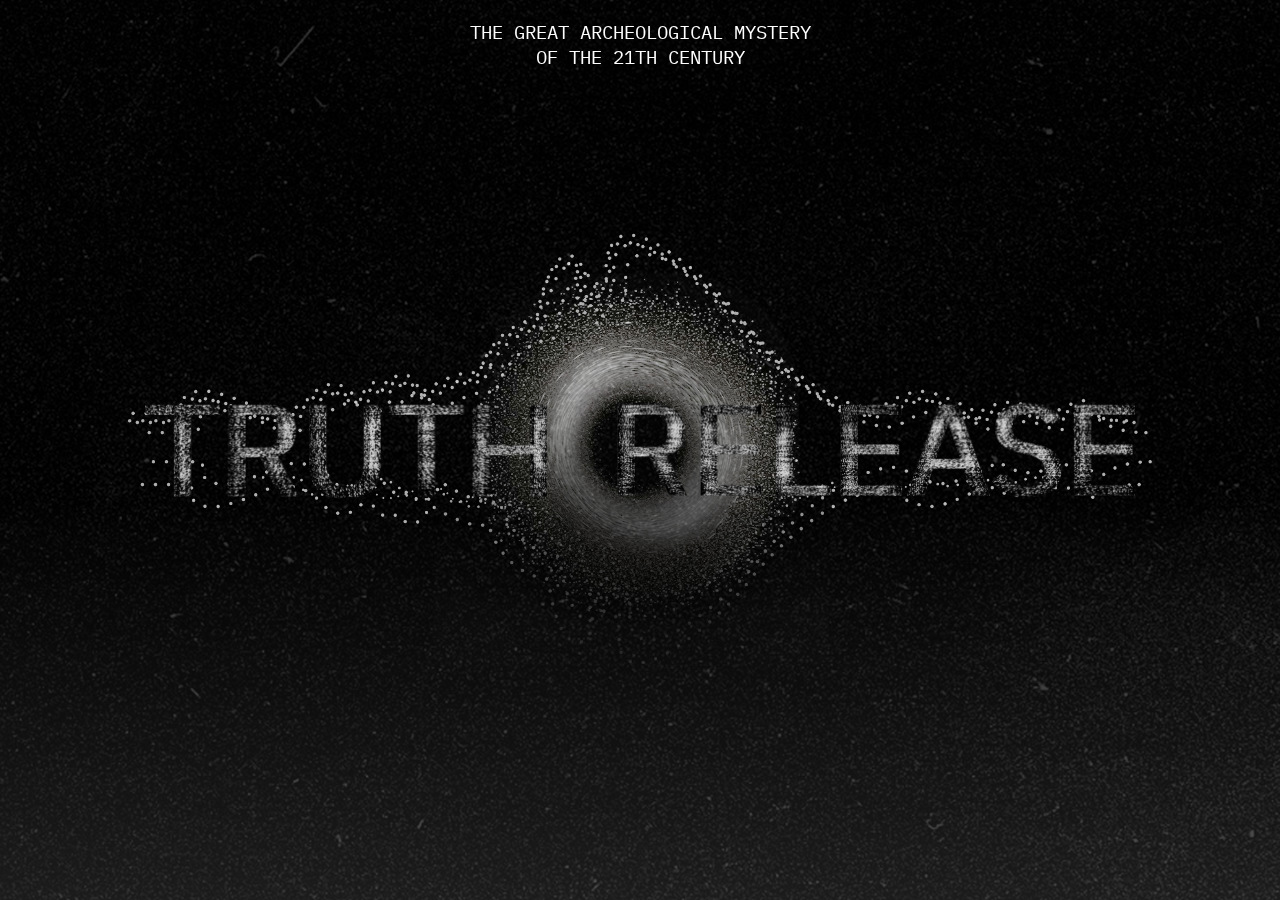
==== index.html @ a0780f2b "9" ====
<!DOCTYPE html>
<html lang="ru">
<head>
    <meta charset="UTF-8">
    <meta name="viewport" content="width=device-width, initial-scale=1.0">
    <title>Title</title>
    <link rel="stylesheet" href="./styles.css">
    <link href="https://fonts.googleapis.com/css2?family=IBM+Plex+Mono:wght@400;700&display=swap" rel="stylesheet">
    <script src="./model.js"> </script>
    <script src="./console.js"> </script>
    <script src="./shifr.js"> </script>
</head>
<body>
    <section class="my_common_screen block">
        <div class="text_block_1">THE GREAT ARCHEOLOGICAL MYSTERY <br> OF THE 21TH CENTURY</div>
        <div class="img_container">
            <div class="black-hole"></div>
            <div id="block_2" class="text_block_2 draggable" >
                <img src="images/text_block_2.png" alt="">
            </div>
            <div id="block_3" class="text_block_3 draggable">
                <img src="images/text_block_3.png" alt="">
            </div>
        </div>
        <div class="model_case_3d"><img src="images/Group 37.png" alt=""></div>
        <div class="model_case_3d_hole"><img src="images/Group 38.png" alt=""></div>
        <div class="texture-overlay"></div>
    </section>

    <section class="section2 hidden">
        <div class="head_case"><img src="images/head2_1.png" alt=""></div>
        <div class="console"> 
            Welcome to the system. Type a command to get information: <br><br>
            Type «info [face]» to get details about the object. <br>
            or type «next» to open a new page. <br><br>
            Enter a command: 
            <span id="commandDisplay"></span> <!-- Отображает ввод -->
            <span class="cursor">_</span> <!-- Мигание курсора -->
            <input type="text" id="commandInput" autofocus>
        </div>
        <div class="Y">x</div>
        <div class="X">y</div>
        <div class="text_block_scan">SCAN OF A <br>PETRIFIED FACE <br>FOUND IN TUNNEL <br>3-80-7</div>
        <div class="texture-overlay"></div>
    </section>

    <section class="nextSection hidden">
            <div class="container"><div class="head_case2">
                <img src="images/head.png" alt="">
            </div>
            <div class="text-block"> During archaeological <br> excavations in Tunnel <br> 3-80-7, discovered deep <br> within the former office <br> complex of the General <br> Agency for Inertnobesafety <br> Assimilation, an unusual <br> face cast was found, made <br> from an unidentified <br> material. The remains were <br> found about 3 meters off <br> the ground in one of the <br> darkened corridors, <br> suggesting the object <br> was placed in the wall <br> for long-term observation.
            </div>
            <div class="text-block2"> The cast, judging <br> by its expression, <br> was left at a mo- <br> ment of extreme <br> psychological <br> influence - <br> perhaps this man <br> was caught in the <br> radio waves <br> emitted by the <br> worm Luminaria, <br> or he found him- <br> self in the zone <br> of some psychoac- <br> tive influence <br> that left him <br> no chance <br> of resistance
            </div>
            <div class="text-block3"> Looking at this face,<br> one can assume that it<br> expresses not just the<br> emotions of one person,<br> but is a symbol of the<br> suffering that all of<br>Luminaria's<br> "subordinates" endured
            </div>
            <div class="text-block-top">Scan of a pet- <br>rified face found <br>in tunnel 3-80-7
            </div>
            <div class="Y2">x</div>
            <div class="X">y</div>
            <div class="texture-overlay"></div>
            <div class="back" id="backButton">
                <img src="images/arrow.svg" alt="Back">
            </div>
            
        </div>
    </section>
    <section class="finalSection hidden">
            <div class="text-block-map">click to see <br> &lt;echolocation map&gt;</div>
            <div class="container2">
                <div class="center"><img src="images/center.svg" alt=""></div>
                <div class="tunnel1-6-08"><img src="images/1-6-08.svg" alt=""></div>
                <div class="tunnel1-9-07"><img src="images/1-9-07.svg" alt=""></div>
                <div class="tunnel1-10-06"><img src="images/1-10-06.svg" alt=""></div>
                <div class="tunnel2-3-01"><img src="images/2-3-01.svg" alt=""></div>
                <div class="tunnel2-5-06"><img src="images/2-5-06.svg" alt=""></div>
                <div class="tunnel2-8-10"><img src="images/2-8-10.svg" alt=""></div>
                <div class="tunnel3-1-02"><img src="images/3-1-02.svg" alt=""></div>
                <div class="tunnel3-3-06"><img src="images/3-3-06.svg" alt=""></div>
                <div class="tunnel3-6-08"><img src="images/3-6-08.svg" alt=""></div>
                <div class="tunnel3-9-10"><img src="images/3-9-10.svg" alt=""></div>
                <div class="tunnel4-2-03"><img src="images/4-2-03.svg" alt=""></div>
                <div class="tunnel4-5-07"><img src="images/4-5-07.svg" alt=""></div>
                <div class="tunnel5-2-03"><img src="images/5-2-03.svg" alt=""></div>
                <div class="tunnel5-6-08"><img src="images/5-6-08.svg" alt=""></div>
                <div class="tunnel5-7-10"><img src="images/5-7-10.svg" alt=""></div>
                <div class="tunnel6-6-03"><img src="images/6-6-03.svg" alt=""></div>
                <div class="tunnel6-9-09"><img src="images/6-9-09.svg" alt=""></div>
                <div class="tunnel6-10-10"><img src="images/6-10-10.svg" alt=""></div>
                <div class="tunnel7-1-02"><img src="images/7-1-02.svg" alt=""></div>
                <div class="tunnel7-3-10"><img src="images/7-3-10.svg" alt=""></div>
                <div class="tunnel7-6-10"><img src="images/7-6-10.svg" alt=""></div>
                <div class="tunnel8-6-10"><img src="images/8-6-10.svg" alt=""></div>
                <div class="building1"><img src="images/1.png" alt=""></div>
                <div class="building2"><img src="images/2.png" alt=""></div>
                <div class="building3"><img src="images/3.png" alt=""></div>
                <div class="building4"><img src="images/4.png" alt=""></div>
                <div class="building5"><img src="images/5.png" alt=""></div>
                <div class="building6"><img src="images/6.png" alt=""></div>
                <div class="building7"><img src="images/7.png" alt=""></div>
                <div class="building8"><img src="images/8.png" alt=""></div>
                <div class="building9"><img src="images/9.png" alt=""></div>
                <div class="building10"><img src="images/10.png" alt=""></div>
                <div class="building11"><img src="images/11.png" alt=""></div>
                <div class="building12"><img src="images/12.png" alt=""></div>
                <div class="building13"><img src="images/13.png" alt=""></div>
                <div class="building14"><img src="images/14.png" alt=""></div>
                <div class="building15"><img src="images/15.png" alt=""></div>
                <div class="building16"><img src="images/16.png" alt=""></div>
                <div class="building17"><img src="images/17.png" alt=""></div>
                <div class="building18"><img src="images/18.png" alt=""></div>
                <div class="building19"><img src="images/19.png" alt=""></div>
                <div class="building20"><img src="images/20.png" alt=""></div>
                <div class="building21"><img src="images/21.png" alt=""></div>
                <div class="building22"><img src="images/22.png" alt=""></div>
                <div class="building23"><img src="images/23.png" alt=""></div>
                <div class="texture-overlay2"></div>
            </div>

    </section>
    
</body>
</html>
---- styles.css ----
body {
    width: 100%;
    height: 100vw;
    overflow-x: hidden;
    }
    .text_block_1 {
        font-family: "IBM Plex Mono", monospace;
        font-size: 1.5vw;
        color: #ffffff;
        width: 60%;
        text-align: center;
        position: absolute;
        left: 50%;
        transform: translateX(-50%);
        top: 1.5vw;
        z-index: 11;
    }
    
    * {
        margin: 0;
        padding: 0;
        box-sizing: border-box;
    }
    
    .img_container {
        position: fixed; /* Фиксируем контейнер на экране */
        top: 50%; /* Центрируем по вертикали */
        left: 50%; /* Центрируем по горизонтали */
        transform: translate(-50%, -50%); /* Сдвигаем контейнер на 50% его ширины и высоты */
        display: flex;
        justify-content: center;
        align-items: center;
        gap: 2%; /* Пространство между элементами в контейнере */
        width: 90vw; /* 80% от ширины экрана */
        height: auto; /* Высота будет адаптироваться под содержимое */
        z-index: 3; /* Приоритет отображения */
    }
    
    
    .img_container img {
        height: auto;
        display: block;
        margin: 0;
        padding: 0;
    }
    
    /* Текстовые блоки */
    .text_block_2 {
        width: 35%;
        margin: 3vh auto;
        display: flex;
        margin-left: 7%;
    }
    
    .text_block_2 img {
        width: 100%;
        height: auto;
    }
    
    .text_block_3 {
        width: 45%;
        margin: 3vh auto;
        display: flex;
        margin-right: 7%;
    }
    
    .text_block_3 img {
        width: 100%;
        height: auto;
    }
    
    .model_case_3d {
        position: fixed; /* Фиксируем блок на экране */
        top: 50%; /* Центрируем по вертикали */
        left: 50%; /* Центрируем по горизонтали */
        transform: translate(-50%, -50%); /* Сдвигаем блок на 50% его ширины и высоты */
        display: flex;
        justify-content: center;
        align-items: center;
        width: 80vw; /* 80% ширины экрана */
        height: auto; /* Автоматическая высота, которая будет зависеть от ширины */
        max-width: 1200px; /* Максимальная ширина */
        z-index: 2;
    }
    
    
    .model_case_3d img {
        width: 100%;
        height: auto; /* Пропорции сохраняются */
        object-fit: contain; /* Или cover, в зависимости от того, что нужно */
    }
    
    .model_case_3d_hole {
        position: absolute;
        top: 50%;
        left: 50%;
        transform: translate(-50%, -50%);
        z-index: 1;
        width: 25vw; /* Используем относительные единицы */
        height: auto; /* Высота будет пропорциональной ширине */
        max-width: 100vw; /* Ограничиваем максимальную ширину */
        max-height: 100vh; /* Ограничиваем максимальную высоту */
    }
    
    
    .model_case_3d_hole img {
        width: 100%;
        height: 100%;
        object-fit: contain; /* Сохраняет пропорции изображения, чтобы оно целиком помещалось в блок */
        animation: rotateImage 1.5s infinite linear;
    }
    
    @keyframes rotateImage {
        0% {
            transform: rotate(0deg);
        }
        100% {
            transform: rotate(360deg);
        }
    }
    
    .texture-overlay {
        position: fixed; /* Фиксируем слой на экране */
        top: 0; /* Прикрепляем к верхнему краю */
        left: 0; /* Прикрепляем к левому краю */
        width: 100vw; /* Ширина блока — 100% от ширины экрана */
        height: 100vh; /* Высота блока — 100% от высоты экрана */
        background: url("images/image_60.png") no-repeat center center; /* Устанавливаем фон с изображением */
        background-size: cover; /* Изображение будет масштабироваться, чтобы покрыть весь экран */
        pointer-events: none; /* Отключаем взаимодействие с этим слоем (например, клики) */
        z-index: 10; /* Обеспечиваем, что слой будет сверху всех остальных элементов */
    }
    
    .black-hole {
        position: fixed;
        top: 1%;
        left: 50%;
        transform: translateX(-50%);
        width: 20vw;
        height: 20vw;
        background: radial-gradient(circle, rgba(0, 0, 0, 1) 40%, rgba(0, 0, 0, 0.5) 60%, rgba(0, 0, 0, 0) 100%);
        border-radius: 50%;
        opacity: 0.5;
        box-shadow: 0 0 50px rgba(0, 0, 0, 0.8);
        z-index: -2;
        max-width: 100vw; /* Ограничиваем максимальную ширину */
        max-height: 100vw; /* Ограничиваем максимальную высоту */
    }
    .model_case_3d_hole img {
        width: 100%;
        height: 100%;
        object-fit: contain; /* Сохраняет пропорции изображения, чтобы оно целиком помещалось в блок */
    }
        
    
    .draggable {
        cursor: grab;
        user-select: none;
    }
    
    .falling {
        animation: fallToBlackHole 1s ease-in forwards;
    }
    
    @keyframes fallToBlackHole {
        0% {
            transform: scale(1) rotate(0deg);
            opacity: 1;
        }
        50% {
            transform: scale(0.5) rotate(180deg);
            opacity: 0.5;
        }
        100% {
            transform: scale(0) rotate(360deg);
            opacity: 0;
        }
    }
    .block{
        display: block;
    }
    .my_common_screen {
        transition: opacity 1.5s ease-out;
    }
    
    
    .hidden {
        display: none;
    }
    
    .section2 {
        width: 100%;
        height: 65vw;
        background: rgb(0, 0, 0);
        position: relative;
    }
    
    .my_common_screen {
        width: 100%;
        height: 100vh; /* Полная высота экрана */
        background: linear-gradient(to bottom, #000000 0%, #000000 54%, #232222 100%);
        overflow: hidden; /* Убираем прокрутку */
    }
    

    html, body {
        height: 100%;
        margin: 0; /* Убираем стандартные отступы */
        overflow: hidden; /* Отключаем прокрутку */
        background-color: #000000; /* Устанавливаем черный фон */
    }
    
    .head_case {
        position: fixed; /* Фиксируем элемент относительно окна */
        top: 50%; /* Центрируем по вертикали */
        left: 50%; /* Центрируем по горизонтали */
        transform: translate(-50%, -50%); /* Сдвигаем элемент на 50% от его размера */
        display: flex;
        justify-content: center;
        align-items: center;
        z-index: 2;
        width: 70%;  /* Ширина элемента будет 100% от ширины экрана */
        height: auto; /* Высота элемента будет автоматически */
    }
    
    .head_case img {
        max-width: 100%;   /* Ширина изображения будет адаптироваться к экрану */
        height: auto;      /* Высота изображения будет сохранять пропорции */
        object-fit: contain; /* Сохраняем пропорции изображения */
    }
    .console {
        font-family: "IBM Plex Mono", monospace;
        font-size: 1vw;
        color: #ffffff;
        width: 60%;
        text-align: left;
        position: absolute;
        left: 31%;
        transform: translateX(-50%);
        top: 1vh;
        z-index: 11;
    }
    
    #commandInput {
        position: absolute;
        opacity: 0; /* Полностью скрываем поле ввода */
        pointer-events: none; /* Отключаем клики */
    }
    
    .cursor {
        font-weight: bold;
        color: #ffffff;
        animation: cursor-blink 1s steps(2) infinite;
    }
    
    /* Мигание курсора */
    @keyframes cursor-blink {
        50% {
            opacity: 0;
        }
    }
    
    
    .X {
            position: fixed;
            bottom: 1vw; /* Отступ от нижнего края */
            left: 50%; /* Центрируем по горизонтали */
            transform: translateX(-50%); /* Центрируем точно, с учетом ширины */
            font-family: "IBM Plex Mono", monospace; /* Шрифт */
            font-size: 1vw; /* Размер текста, можно настроить по своему усмотрению */
            color: #ffffff; /* Цвет текста */
            cursor: pointer; /* Курсор для клика */
            z-index: 12; /* Обеспечим, чтобы кнопка была поверх других элементов */
    }
    .Y {
        position: fixed;
        bottom: 50%; /* Отступ от нижнего края */
        right: 1vw; /* Отступ от правого края */
        font-family: "IBM Plex Mono", monospace; /* Шрифт */
        font-size: 1vw; /* Размер текста */
        color: #ffffff; /* Цвет текста */
        cursor: pointer; /* Курсор для клика */
        z-index: 12; /* Обеспечим, чтобы кнопка была поверх других элементов */
    }

    .Y2 {
        position: fixed;
        bottom: 50%; /* Отступ от нижнего края */
        left: 1vw; /* Отступ от правого края */
        font-family: "IBM Plex Mono", monospace; /* Шрифт */
        font-size: 1vw; /* Размер текста */
        color: #ffffff; /* Цвет текста */
        cursor: pointer; /* Курсор для клика */
        z-index: 12; /* Обеспечим, чтобы кнопка была поверх других элементов */
    }

    .text_block_scan {
        font-family: "IBM Plex Mono", monospace;
        font-size: 1vw; /* Размер шрифта будет зависеть от ширины экрана */
        color: #ffffff;
        width: 60%; /* Ширина блока */
        text-align: center; /* Выравнивание текста по центру */
        position: fixed; /* Фиксируем блок относительно окна */
        left: 50%; /* Центрируем по горизонтали */
        top: 50%; /* Центрируем по вертикали */
        margin-top: 15.5%;
        transform: translate(-50%, -50%) rotate(10deg); /* Сдвигаем на 50% для точного центрирования */
        z-index: 12;
    }
    .nextSection {
        color: #000000;
        background-color: #000000;
        width: 100%;
        height: 100vh;  /* Высота на весь экран */
        position: relative; /* Относительное позиционирование для контейнера */
    }
    
    .container {
        display: flex;
        justify-content: center;
        align-items: center;
        width: 100%; /* на весь экран */
        height: 100%; /* на весь экран */
        position: relative; /* от этого контейнера будут зависеть все блоки */
    }
    
    .head_case2 {
        position: fixed; /* Блок с картинкой будет основой для позиционирования */
        top: 50%; /* Центрируем по вертикали */
        left: 50%; /* Центрируем по горизонтали */
        transform: translate(-50%, -50%); /* Центрируем */
        width: 25%;  /* Ширина картинки */
        z-index: 1;
    }
    
    .head_case2 img {
        max-width: 100%;
        height: auto;
        object-fit: contain;
    }
    
    .text-block, .text-block2, .text-block3, .text-block-top {
        position: fixed; /* Абсолютное позиционирование относительно окна */
        font-family: "IBM Plex Mono", monospace;
        font-size: 1vw; /* Размер шрифта зависит от ширины экрана */
        color: white;
        white-space: pre-wrap;
        word-wrap: break-word;
        overflow: hidden;
        z-index: 999;
    }
    
    /* Позиционирование для .text-block */
    .text-block {
        top: 50%; /* Центрируем по вертикали */
        right: 0;
        max-width: 40%;
        margin-right: 20%;
        text-align: left;
        transform: translateY(-50%);
    }
    
    /* Позиционирование для .text-block2 */
    .text-block2 {
        top: 50%; /* Центрируем по вертикали */
        margin-top: 16%;
        right: 0;
        max-width: 40%;
        margin-right: 44%;
        text-align: left;
        transform: translateY(-50%) rotate(-270deg);
    }
    
    /* Позиционирование для .text-block3 */
    .text-block3 {
        top: 50%; /* Центрируем по вертикали */
        left: 17%;
        max-width: 40%;
        margin-left: 5%;
        text-align: right;
        transform: translateY(-50%);
    }
    
    /* Позиционирование для .text-block-top */
    .text-block-top {
        top: 50%; /* Устанавливаем отступ сверху */
        margin-top: -20%;
        left: 42%; /* Центрируем по горизонтали */
        transform: translateX(-50%) rotate(-90deg); /* Поворот на 90 градусов */
        text-align: left;
    }
    .back {
        position: fixed; /* Фиксируем кнопку */
        top: 1vw; /* Отступ от низа */
        left: 1vw; /* Отступ от левого края */
        cursor: pointer;
        z-index: 1000; /* Чтобы картинка была поверх всего */
        width: 2vw; /* Размер можно изменить */
    }
    
    .back img {
        width: 100%; /* Подгоняем размер */
        height: auto;
    }

    .hidden {
        display: none;
    }
    
    .finalSection {
        color: #000000;
        background-color: #000000;
        width: 100%;
        height: 100vh;  /* Высота на весь экран */
        position: relative; /* Относительное позиционирование для контейнера */
    }

    .text-block-map {
        font-family: "IBM Plex Mono", monospace;
        font-size: 1vw;
        color: #ffffff;
        width: 60%;
        text-align: left;
        position: absolute;
        left: 31%;
        transform: translateX(-50%);
        top: 1vh;
        z-index: 11;
    }
    
    .container2 {
        display: flex;
        justify-content: center;
        align-items: center;
        width: 100%; /* на весь экран */
        height: 100%; /* на весь экран */
        position: relative; /* от этого контейнера будут зависеть все блоки */
    }

    .center {
        position: fixed; /* Блок с картинкой будет основой для позиционирования */
        top: 50%; /* Центрируем по вертикали */
        left: 50%; /* Центрируем по горизонтали */
        transform: translate(-50%, -50%); /* Центрируем */
        width: 80%;  /* Ширина картинки */
        z-index: 85;
    }
    .center img {
        max-width: 100%;
        height: auto;
        object-fit: contain;
    }
    .tunnel1-6-08 {
        position: fixed; /* Блок с картинкой будет основой для позиционирования */
        top: 50%; /* Центрируем по вертикали */
        left: 50%; /* Центрируем по горизонтали */
        transform: translate(-50%, -50%); /* Центрируем */
        width: 80%;  /* Ширина картинки */
        z-index: 61;
    }
    .tunnel1-6-08 img {
        max-width: 100%;
        height: auto;
        object-fit: contain;
    }
    .tunnel1-9-07 {
        position: fixed; /* Блок с картинкой будет основой для позиционирования */
        top: 50%; /* Центрируем по вертикали */
        left: 50%; /* Центрируем по горизонтали */
        transform: translate(-50%, -50%); /* Центрируем */
        width: 80%;  /* Ширина картинки */
        z-index: 62;
    }
    .tunnel1-9-07 img {
        max-width: 100%;
        height: auto;
        object-fit: contain; 
    }
    .tunnel1-10-06 {
        position: fixed; /* Блок с картинкой будет основой для позиционирования */
        top: 50%; /* Центрируем по вертикали */
        left: 50%; /* Центрируем по горизонтали */
        transform: translate(-50%, -50%); /* Центрируем */
        width: 80%;  /* Ширина картинки */
        z-index: 63;
    }
    .tunnel1-10-06 img {
        max-width: 100%;
        height: auto;
        object-fit: contain; 
    }
    .tunnel2-3-01 {
        position: fixed; /* Блок с картинкой будет основой для позиционирования */
        top: 50%; /* Центрируем по вертикали */
        left: 50%; /* Центрируем по горизонтали */
        transform: translate(-50%, -50%); /* Центрируем */
        width: 80%;  /* Ширина картинки */
        z-index: 65;
    }
    .tunnel2-3-01 img {
        max-width: 100%;
        height: auto;
        object-fit: contain; 
    }
    .tunnel2-5-06 {
        position: fixed; /* Блок с картинкой будет основой для позиционирования */
        top: 50%; /* Центрируем по вертикали */
        left: 50%; /* Центрируем по горизонтали */
        transform: translate(-50%, -50%); /* Центрируем */
        width: 80%;  /* Ширина картинки */
        z-index: 66;
    }
    .tunnel2-5-06 img {
        max-width: 100%;
        height: auto;
        object-fit: contain; 
    }
    .tunnel2-8-10 {
        position: fixed; /* Блок с картинкой будет основой для позиционирования */
        top: 50%; /* Центрируем по вертикали */
        left: 50%; /* Центрируем по горизонтали */
        transform: translate(-50%, -50%); /* Центрируем */
        width: 80%;  /* Ширина картинки */
        z-index: 67;
    }
    .tunnel2-8-10 img {
        max-width: 100%;
        height: auto;
        object-fit: contain; 
    }
    .tunnel3-1-02 {
        position: fixed; /* Блок с картинкой будет основой для позиционирования */
        top: 50%; /* Центрируем по вертикали */
        left: 50%; /* Центрируем по горизонтали */
        transform: translate(-50%, -50%); /* Центрируем */
        width: 80%;  /* Ширина картинки */
        z-index: 68;
    }
    .tunnel3-1-02 img {
        max-width: 100%;
        height: auto;
        object-fit: contain; 
    }
    .tunnel3-3-06 {
        position: fixed; /* Блок с картинкой будет основой для позиционирования */
        top: 50%; /* Центрируем по вертикали */
        left: 50%; /* Центрируем по горизонтали */
        transform: translate(-50%, -50%); /* Центрируем */
        width: 80%;  /* Ширина картинки */
        z-index: 69;
    }
    .tunnel3-3-06 img {
        max-width: 100%;
        height: auto;
        object-fit: contain; 
    }
    .tunnel3-6-08 {
        position: fixed; /* Блок с картинкой будет основой для позиционирования */
        top: 50%; /* Центрируем по вертикали */
        left: 50%; /* Центрируем по горизонтали */
        transform: translate(-50%, -50%); /* Центрируем */
        width: 80%;  /* Ширина картинки */
        z-index: 70;  
    }
    .tunnel3-6-08 img {
        max-width: 100%;
        height: auto;
        object-fit: contain; 
    }
    .tunnel3-9-10 {
        position: fixed; /* Блок с картинкой будет основой для позиционирования */
        top: 50%; /* Центрируем по вертикали */
        left: 50%; /* Центрируем по горизонтали */
        transform: translate(-50%, -50%); /* Центрируем */
        width: 80%;  /* Ширина картинки */
        z-index: 71;
    }
    .tunnel3-9-10 img {
        max-width: 100%;
        height: auto;
        object-fit: contain; 
    }
    .tunnel4-2-03 {
        position: fixed; /* Блок с картинкой будет основой для позиционирования */
        top: 50%; /* Центрируем по вертикали */
        left: 50%; /* Центрируем по горизонтали */
        transform: translate(-50%, -50%); /* Центрируем */
        width: 80%;  /* Ширина картинки */
        z-index: 72;
    }
    .tunnel4-2-03 img {
        max-width: 100%;
        height: auto;
        object-fit: contain; 
    }
    .tunnel4-5-07 {
        position: fixed; /* Блок с картинкой будет основой для позиционирования */
        top: 50%; /* Центрируем по вертикали */
        left: 50%; /* Центрируем по горизонтали */
        transform: translate(-50%, -50%); /* Центрируем */
        width: 80%;  /* Ширина картинки */
        z-index: 73;
    }
    .tunnel4-5-07 img {
        max-width: 100%;
        height: auto;
        object-fit: contain; 
    }
    .tunnel5-2-03 {
        position: fixed; /* Блок с картинкой будет основой для позиционирования */
        top: 50%; /* Центрируем по вертикали */
        left: 50%; /* Центрируем по горизонтали */
        transform: translate(-50%, -50%); /* Центрируем */
        width: 80%;  /* Ширина картинки */
        z-index: 74;
    }
    .tunnel5-2-03 img {
        max-width: 100%;
        height: auto;
        object-fit: contain; 
    }
    .tunnel5-6-08 {
        position: fixed; /* Блок с картинкой будет основой для позиционирования */
        top: 50%; /* Центрируем по вертикали */
        left: 50%; /* Центрируем по горизонтали */
        transform: translate(-50%, -50%); /* Центрируем */
        width: 80%;  /* Ширина картинки */
        z-index: 75;
    }
    .tunnel5-6-08 img {
        max-width: 100%;
        height: auto;
        object-fit: contain; 
    }
    .tunnel5-7-10 {
        position: fixed; /* Блок с картинкой будет основой для позиционирования */
        top: 50%; /* Центрируем по вертикали */
        left: 50%; /* Центрируем по горизонтали */
        transform: translate(-50%, -50%); /* Центрируем */
        width: 80%;  /* Ширина картинки */
        z-index: 76;
    }
    .tunnel5-7-10 img {
        max-width: 100%;
        height: auto;
        object-fit: contain; 
    }
    .tunnel6-6-03 {
        position: fixed; /* Блок с картинкой будет основой для позиционирования */
        top: 50%; /* Центрируем по вертикали */
        left: 50%; /* Центрируем по горизонтали */
        transform: translate(-50%, -50%); /* Центрируем */
        width: 80%;  /* Ширина картинки */
        z-index: 77;
    }
    .tunnel6-6-03 img {
        max-width: 100%;
        height: auto;
        object-fit: contain; 
    }
    .tunnel6-9-09 {
        position: fixed; /* Блок с картинкой будет основой для позиционирования */
        top: 50%; /* Центрируем по вертикали */
        left: 50%; /* Центрируем по горизонтали */
        transform: translate(-50%, -50%); /* Центрируем */
        width: 80%;  /* Ширина картинки */
        z-index: 78;
    }
    .tunnel6-9-09 img {
        max-width: 100%;
        height: auto;
        object-fit: contain; 
    }
    .tunnel6-10-10 {
        position: fixed; /* Блок с картинкой будет основой для позиционирования */
        top: 50%; /* Центрируем по вертикали */
        left: 50%; /* Центрируем по горизонтали */
        transform: translate(-50%, -50%); /* Центрируем */
        width: 80%;  /* Ширина картинки */
        z-index: 79;
    }
    .tunnel6-10-10 img {
        max-width: 100%;
        height: auto;
        object-fit: contain; 
    }
    .tunnel7-1-02 {
        position: fixed; /* Блок с картинкой будет основой для позиционирования */
        top: 50%; /* Центрируем по вертикали */
        left: 50%; /* Центрируем по горизонтали */
        transform: translate(-50%, -50%); /* Центрируем */
        width: 80%;  /* Ширина картинки */
        z-index: 80;
    }
    .tunnel7-1-02 img {
        max-width: 100%;
        height: auto;
        object-fit: contain; 
    }
    .tunnel7-3-10 {
        position: fixed; /* Блок с картинкой будет основой для позиционирования */
        top: 50%; /* Центрируем по вертикали */
        left: 50%; /* Центрируем по горизонтали */
        transform: translate(-50%, -50%); /* Центрируем */
        width: 80%;  /* Ширина картинки */
        z-index: 81;
    }
    .tunnel7-3-10 img {
        max-width: 100%;
        height: auto;
        object-fit: contain; 
    }
    .tunnel7-6-10 {
        position: fixed; /* Блок с картинкой будет основой для позиционирования */
        top: 50%; /* Центрируем по вертикали */
        left: 50%; /* Центрируем по горизонтали */
        transform: translate(-50%, -50%); /* Центрируем */
        width: 80%;  /* Ширина картинки */
        z-index: 82;
    }
    .tunnel7-6-10 img {
        max-width: 100%;
        height: auto;
        object-fit: contain; 
    }
    .tunnel8-6-10 {
        position: fixed; /* Блок с картинкой будет основой для позиционирования */
        top: 50%; /* Центрируем по вертикали */
        left: 50%; /* Центрируем по горизонтали */
        transform: translate(-50%, -50%); /* Центрируем */
        width: 80%;  /* Ширина картинки */
        z-index: 83;
    }
    .tunnel8-6-10 img {
        max-width: 100%;
        height: auto;
        object-fit: contain; 
    }
    .building1, .building2, .building3, .building4, .building5, .building6, .building7, .building8, .building9, .building10, 
    .building11, .building12,.building13, .building14, .building15, .building16, .building17, .building18, .building19, 
    .building20, .building21, .building22, .building23  {
        position: absolute; /* Абсолютное позиционирование внутри .section */
        top: 50%; /* Центрируем по вертикали */
        left: 50%; /* Центрируем по горизонтали */
        transform: translate(-50%, -50%) scale(0.8);
    }
    
    .building1 {
        z-index: 24; /* Z-index ниже */
    }
    
    .building2 {
        z-index: 25; /* Z-index выше */
    }

    .building3 {
        z-index: 25; /* Z-index выше */
    }

    .building4 {
        z-index: 25; /* Z-index выше */
    }

    .building5 {
        z-index: 26; /* Z-index выше */
    }

    .building6 {
        z-index: 27; /* Z-index выше */
    }
    .building7 {
        z-index: 28; /* Z-index ниже */
    }
    
    .building8 {
        z-index: 29; /* Z-index выше */
    }

    .building9 {
        z-index: 30; /* Z-index выше */
    }

    .building10 {
        z-index: 31; /* Z-index выше */
    }
    
    .building11 {
        z-index: 32; /* Z-index выше */
    }

    .building12 {
        z-index: 33; /* Z-index выше */
    }

    .building14 {
        z-index: 34; /* Z-index ниже */
    }
    
    .building15 {
        z-index: 35; /* Z-index выше */
    }

    .building16 {
        z-index: 36; /* Z-index выше */
    }

    .building17 {
        z-index: 37; /* Z-index выше */
    }

    .building19 {
        z-index: 38; /* Z-index выше */
    }

    .building20 {
        z-index: 39; /* Z-index выше */
    }
    .building21 {
        z-index: 40; /* Z-index ниже */
    }
    
    .building22 {
        z-index: 41; /* Z-index выше */
    }

    .building23 {
        z-index: 42; /* Z-index выше */
    }
    .texture-overlay2 {
        position: fixed; /* Фиксируем слой на экране */
        top: 0; /* Прикрепляем к верхнему краю */
        left: 0; /* Прикрепляем к левому краю */
        width: 100vw; /* Ширина блока — 100% от ширины экрана */
        height: 100vh; /* Высота блока — 100% от высоты экрана */
        background: url("images/image_60.png") no-repeat center center; /* Устанавливаем фон с изображением */
        background-size: cover; /* Изображение будет масштабироваться, чтобы покрыть весь экран */
        pointer-events: none; /* Отключаем взаимодействие с этим слоем (например, клики) */
        z-index: 60; /* Обеспечиваем, что слой будет сверху всех остальных элементов */
    }
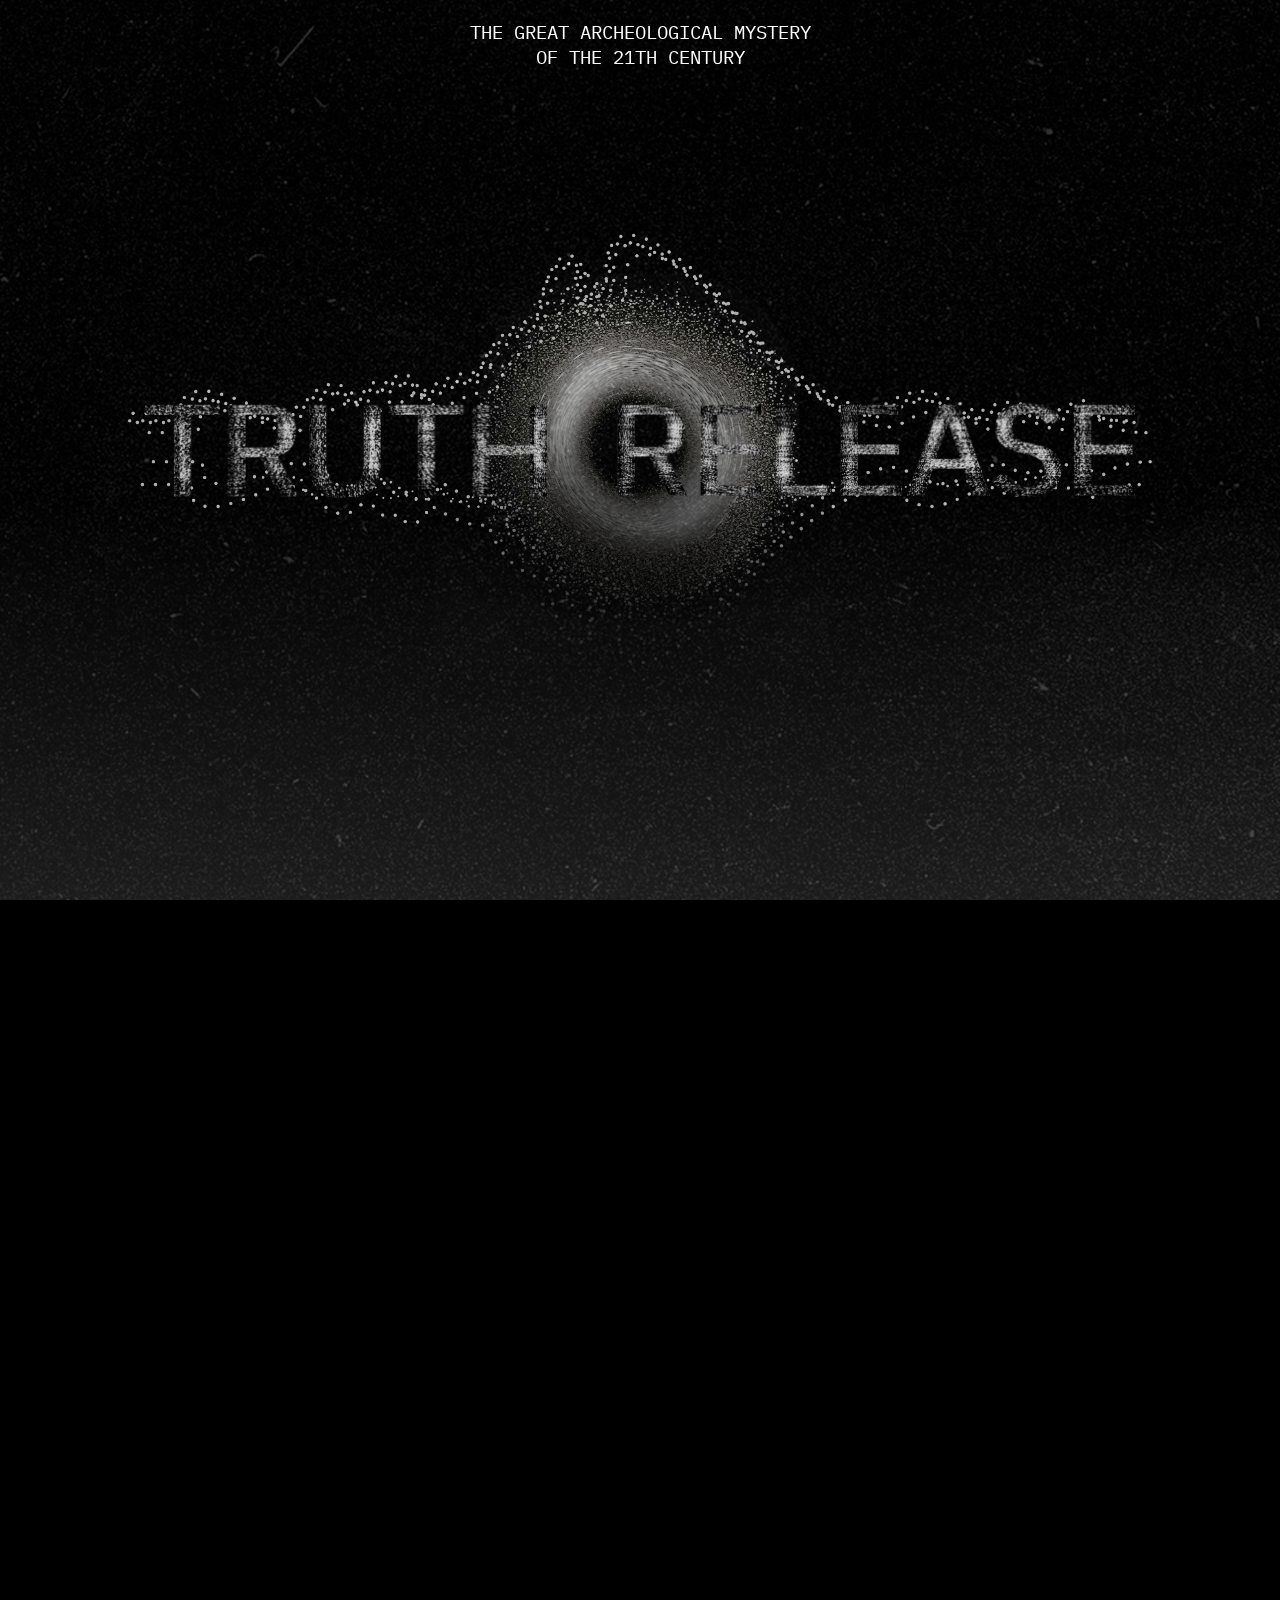
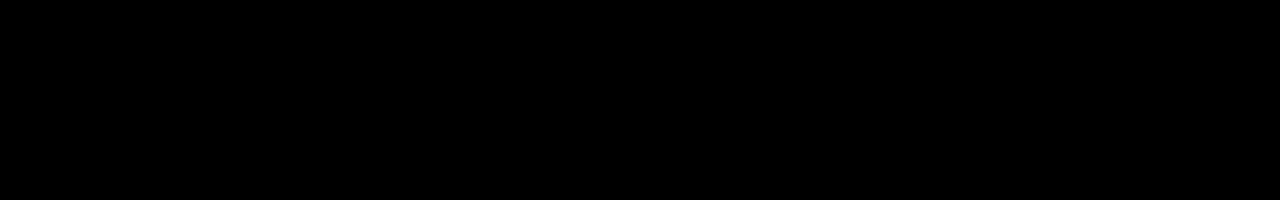
==== commit f6167e41: "12" ====
--- a/index.html
+++ b/index.html
@@ -9,6 +9,13 @@
     <script src="./model.js"> </script>
     <script src="./console.js"> </script>
     <script src="./shifr.js"> </script>
+    <script src="./map.js"> </script>
+    <script src="./echolocation_map.js"> </script>
+    <script src="audio.js"></script>
+    <script src="equaliser.js"></script>
+    <script src="timerSection.js"></script>
+    
+
 </head>
 <body>
     <section class="my_common_screen block">
@@ -28,19 +35,21 @@
     </section>
 
     <section class="section2 hidden">
-        <div class="head_case"><img src="images/head2_1.png" alt=""></div>
+        <div class="head_case"><img src="images/head2_1.png" alt="">
+            <div class="text_block_scan">SCAN OF A <br>PETRIFIED FACE <br>FOUND IN TUNNEL <br>3-80-7</div>
+        </div>
         <div class="console"> 
             Welcome to the system. Type a command to get information: <br><br>
             Type «info [face]» to get details about the object. <br>
             or type «next» to open a new page. <br><br>
             Enter a command: 
-            <span id="commandDisplay"></span> <!-- Отображает ввод -->
-            <span class="cursor">_</span> <!-- Мигание курсора -->
+            <span id="commandDisplay"></span> 
+            <span class="cursor">_</span> 
             <input type="text" id="commandInput" autofocus>
         </div>
         <div class="Y">x</div>
         <div class="X">y</div>
-        <div class="text_block_scan">SCAN OF A <br>PETRIFIED FACE <br>FOUND IN TUNNEL <br>3-80-7</div>
+
         <div class="texture-overlay"></div>
     </section>
 
@@ -100,6 +109,7 @@
                 <div class="building7"><img src="images/7.png" alt=""></div>
                 <div class="building8"><img src="images/8.png" alt=""></div>
                 <div class="building9"><img src="images/9.png" alt=""></div>
+                <div class="building24"><img src="images/24.png" alt=""></div>
                 <div class="building10"><img src="images/10.png" alt=""></div>
                 <div class="building11"><img src="images/11.png" alt=""></div>
                 <div class="building12"><img src="images/12.png" alt=""></div>
@@ -118,6 +128,43 @@
             </div>
 
     </section>
+
+    <section class="echolocationSection hidden">
+        <div class="container3">
+        <div class="tunnels"><img src="images/tunnels.svg" alt=""></div>   
+        <div class="text-block-map2">click to see <br> &lt;echolocation map&gt;</div>
+        <div class="circle1"><img src="images/circle.svg" alt="">
+            <svg class="equalizer" viewBox="0 0 100 100">
+                <g class="dots"></g>
+            </svg>
+        </div>
+        <div class="circle2"><img src="images/circle.svg" alt="">
+            <svg class="equalizer" viewBox="0 0 100 100">
+                <g class="dots"></g>
+            </svg>
+        </div>
+        <div class="circle3"><img src="images/circle.svg" alt="">
+            <svg class="equalizer" viewBox="0 0 100 100">
+                <g class="dots"></g>
+            </svg>
+        </div>
+        <div class="circle4"><img src="images/circle.svg" alt="">
+            <svg class="equalizer" viewBox="0 0 100 100">
+                <g class="dots"></g>
+            </svg>
+        </div>
+        <div class="building25"><img src="images/25.png" alt=""></div>
+        <div class="texture-overlay2"></div> 
+        <div class="dhm-icon hidden">
+            <img src="images/dhm.svg" alt="DHM">
+            <img src="images/dhm_circle.svg" alt="">
+        </div>
+         
+    </div>
+    </section>
+    <section class="timerSection">
+        <!-- Контент таймера -->
+    </section>
     
 </body>
 </html>
--- a/styles.css
+++ b/styles.css
@@ -23,17 +23,17 @@
     }
     
     .img_container {
-        position: fixed; /* Фиксируем контейнер на экране */
-        top: 50%; /* Центрируем по вертикали */
-        left: 50%; /* Центрируем по горизонтали */
-        transform: translate(-50%, -50%); /* Сдвигаем контейнер на 50% его ширины и высоты */
+        position: fixed; 
+        top: 50%; 
+        left: 50%; 
+        transform: translate(-50%, -50%); 
         display: flex;
         justify-content: center;
         align-items: center;
-        gap: 2%; /* Пространство между элементами в контейнере */
-        width: 90vw; /* 80% от ширины экрана */
-        height: auto; /* Высота будет адаптироваться под содержимое */
-        z-index: 3; /* Приоритет отображения */
+        gap: 2%; 
+        width: 90vw; 
+        height: auto; 
+        z-index: 3; 
     }
     
     
@@ -70,24 +70,24 @@
     }
     
     .model_case_3d {
-        position: fixed; /* Фиксируем блок на экране */
-        top: 50%; /* Центрируем по вертикали */
-        left: 50%; /* Центрируем по горизонтали */
-        transform: translate(-50%, -50%); /* Сдвигаем блок на 50% его ширины и высоты */
+        position: fixed; 
+        top: 50%; 
+        left: 50%; 
+        transform: translate(-50%, -50%); 
         display: flex;
         justify-content: center;
         align-items: center;
-        width: 80vw; /* 80% ширины экрана */
-        height: auto; /* Автоматическая высота, которая будет зависеть от ширины */
-        max-width: 1200px; /* Максимальная ширина */
+        width: 80vw; 
+        height: auto; 
+        max-width: 1200px; 
         z-index: 2;
     }
     
     
     .model_case_3d img {
         width: 100%;
-        height: auto; /* Пропорции сохраняются */
-        object-fit: contain; /* Или cover, в зависимости от того, что нужно */
+        height: auto; 
+        object-fit: contain; 
     }
     
     .model_case_3d_hole {
@@ -96,17 +96,17 @@
         left: 50%;
         transform: translate(-50%, -50%);
         z-index: 1;
-        width: 25vw; /* Используем относительные единицы */
-        height: auto; /* Высота будет пропорциональной ширине */
-        max-width: 100vw; /* Ограничиваем максимальную ширину */
-        max-height: 100vh; /* Ограничиваем максимальную высоту */
+        width: 25vw; 
+        height: auto; 
+        max-width: 100vw; 
+        max-height: 100vh;
     }
     
     
     .model_case_3d_hole img {
         width: 100%;
         height: 100%;
-        object-fit: contain; /* Сохраняет пропорции изображения, чтобы оно целиком помещалось в блок */
+        object-fit: contain; 
         animation: rotateImage 1.5s infinite linear;
     }
     
@@ -120,15 +120,15 @@
     }
     
     .texture-overlay {
-        position: fixed; /* Фиксируем слой на экране */
-        top: 0; /* Прикрепляем к верхнему краю */
-        left: 0; /* Прикрепляем к левому краю */
-        width: 100vw; /* Ширина блока — 100% от ширины экрана */
-        height: 100vh; /* Высота блока — 100% от высоты экрана */
-        background: url("images/image_60.png") no-repeat center center; /* Устанавливаем фон с изображением */
-        background-size: cover; /* Изображение будет масштабироваться, чтобы покрыть весь экран */
-        pointer-events: none; /* Отключаем взаимодействие с этим слоем (например, клики) */
-        z-index: 10; /* Обеспечиваем, что слой будет сверху всех остальных элементов */
+        position: fixed; 
+        top: 0; 
+        left: 0; 
+        width: 100vw; 
+        height: 100vh; 
+        background: url("images/image_60.png") no-repeat center center; 
+        background-size: cover; 
+        pointer-events: none; 
+        z-index: 10; 
     }
     
     .black-hole {
@@ -143,13 +143,13 @@
         opacity: 0.5;
         box-shadow: 0 0 50px rgba(0, 0, 0, 0.8);
         z-index: -2;
-        max-width: 100vw; /* Ограничиваем максимальную ширину */
-        max-height: 100vw; /* Ограничиваем максимальную высоту */
+        max-width: 100vw; 
+        max-height: 100vw; 
     }
     .model_case_3d_hole img {
         width: 100%;
         height: 100%;
-        object-fit: contain; /* Сохраняет пропорции изображения, чтобы оно целиком помещалось в блок */
+        object-fit: contain; 
     }
         
     
@@ -197,36 +197,36 @@
     
     .my_common_screen {
         width: 100%;
-        height: 100vh; /* Полная высота экрана */
+        height: 100vh;
         background: linear-gradient(to bottom, #000000 0%, #000000 54%, #232222 100%);
-        overflow: hidden; /* Убираем прокрутку */
+        overflow: hidden;
     }
     
 
     html, body {
         height: 100%;
-        margin: 0; /* Убираем стандартные отступы */
-        overflow: hidden; /* Отключаем прокрутку */
-        background-color: #000000; /* Устанавливаем черный фон */
+        margin: 0; 
+        overflow: hidden; 
+        background-color: #000000; 
     }
     
     .head_case {
-        position: fixed; /* Фиксируем элемент относительно окна */
-        top: 50%; /* Центрируем по вертикали */
-        left: 50%; /* Центрируем по горизонтали */
-        transform: translate(-50%, -50%); /* Сдвигаем элемент на 50% от его размера */
+        position: fixed; 
+        top: 50%; 
+        left: 50%; 
+        transform: translate(-50%, -50%); 
         display: flex;
         justify-content: center;
         align-items: center;
         z-index: 2;
-        width: 70%;  /* Ширина элемента будет 100% от ширины экрана */
-        height: auto; /* Высота элемента будет автоматически */
+        width: 70%; 
+        height: auto; 
     }
     
     .head_case img {
-        max-width: 100%;   /* Ширина изображения будет адаптироваться к экрану */
-        height: auto;      /* Высота изображения будет сохранять пропорции */
-        object-fit: contain; /* Сохраняем пропорции изображения */
+        max-width: 100%;  
+        height: auto;     
+        object-fit: contain; 
     }
     .console {
         font-family: "IBM Plex Mono", monospace;
@@ -243,8 +243,8 @@
     
     #commandInput {
         position: absolute;
-        opacity: 0; /* Полностью скрываем поле ввода */
-        pointer-events: none; /* Отключаем клики */
+        opacity: 0; 
+        pointer-events: none; 
     }
     
     .cursor {
@@ -263,73 +263,74 @@
     
     .X {
             position: fixed;
-            bottom: 1vw; /* Отступ от нижнего края */
-            left: 50%; /* Центрируем по горизонтали */
-            transform: translateX(-50%); /* Центрируем точно, с учетом ширины */
-            font-family: "IBM Plex Mono", monospace; /* Шрифт */
-            font-size: 1vw; /* Размер текста, можно настроить по своему усмотрению */
-            color: #ffffff; /* Цвет текста */
-            cursor: pointer; /* Курсор для клика */
-            z-index: 12; /* Обеспечим, чтобы кнопка была поверх других элементов */
+            bottom: 1vw; 
+            left: 50%; 
+            transform: translateX(-50%); 
+            font-family: "IBM Plex Mono", monospace;
+            font-size: 1vw; 
+            color: #ffffff; 
+            cursor: pointer;
+            z-index: 12; 
     }
     .Y {
         position: fixed;
-        bottom: 50%; /* Отступ от нижнего края */
-        right: 1vw; /* Отступ от правого края */
-        font-family: "IBM Plex Mono", monospace; /* Шрифт */
-        font-size: 1vw; /* Размер текста */
-        color: #ffffff; /* Цвет текста */
-        cursor: pointer; /* Курсор для клика */
-        z-index: 12; /* Обеспечим, чтобы кнопка была поверх других элементов */
+        bottom: 50%; 
+        right: 1vw; 
+        font-family: "IBM Plex Mono", monospace; 
+        font-size: 1vw;
+        color: #ffffff; 
+        cursor: pointer; 
+        z-index: 12; 
     }
 
     .Y2 {
         position: fixed;
-        bottom: 50%; /* Отступ от нижнего края */
-        left: 1vw; /* Отступ от правого края */
-        font-family: "IBM Plex Mono", monospace; /* Шрифт */
-        font-size: 1vw; /* Размер текста */
-        color: #ffffff; /* Цвет текста */
-        cursor: pointer; /* Курсор для клика */
-        z-index: 12; /* Обеспечим, чтобы кнопка была поверх других элементов */
+        bottom: 50%; 
+        left: 1vw; 
+        font-family: "IBM Plex Mono", monospace; 
+        font-size: 1vw; 
+        color: #ffffff; 
+        cursor: pointer;
+        z-index: 12; 
     }
 
     .text_block_scan {
         font-family: "IBM Plex Mono", monospace;
-        font-size: 1vw; /* Размер шрифта будет зависеть от ширины экрана */
+        font-size: 1vw; 
         color: #ffffff;
-        width: 60%; /* Ширина блока */
-        text-align: center; /* Выравнивание текста по центру */
-        position: fixed; /* Фиксируем блок относительно окна */
-        left: 50%; /* Центрируем по горизонтали */
-        top: 50%; /* Центрируем по вертикали */
-        margin-top: 15.5%;
-        transform: translate(-50%, -50%) rotate(10deg); /* Сдвигаем на 50% для точного центрирования */
+        width: 60%; 
+        text-align: center; 
+        position: fixed; 
+        left: 20%; 
+        top: 73.5%; 
+        transform: rotate(10deg); 
         z-index: 12;
     }
+    
+    
     .nextSection {
         color: #000000;
         background-color: #000000;
         width: 100%;
-        height: 100vh;  /* Высота на весь экран */
-        position: relative; /* Относительное позиционирование для контейнера */
+        height: 100vh; 
+        position: relative; 
     }
     
     .container {
         display: flex;
         justify-content: center;
         align-items: center;
-        width: 100%; /* на весь экран */
-        height: 100%; /* на весь экран */
-        position: relative; /* от этого контейнера будут зависеть все блоки */
+        width: 100%; 
+        height: 100%; 
+        position: relative; 
     }
     
     .head_case2 {
-        position: fixed; /* Блок с картинкой будет основой для позиционирования */
-        top: 50%; /* Центрируем по вертикали */
-        left: 50%; /* Центрируем по горизонтали */
-        transform: translate(-50%, -50%); /* Центрируем */
-        width: 25%;  /* Ширина картинки */
+        position: fixed; 
+        top: 50%; 
+        left: 50%;
+        transform: translate(-50%, -50%); 
+        width: 25%;  
         z-index: 1;
     }
     
@@ -340,9 +341,9 @@
     }
     
     .text-block, .text-block2, .text-block3, .text-block-top {
-        position: fixed; /* Абсолютное позиционирование относительно окна */
+        position: fixed; 
         font-family: "IBM Plex Mono", monospace;
-        font-size: 1vw; /* Размер шрифта зависит от ширины экрана */
+        font-size: 1vw; 
         color: white;
         white-space: pre-wrap;
         word-wrap: break-word;
@@ -350,9 +351,9 @@
         z-index: 999;
     }
     
-    /* Позиционирование для .text-block */
+
     .text-block {
-        top: 50%; /* Центрируем по вертикали */
+        top: 50%;
         right: 0;
         max-width: 40%;
         margin-right: 20%;
@@ -360,9 +361,9 @@
         transform: translateY(-50%);
     }
     
-    /* Позиционирование для .text-block2 */
+
     .text-block2 {
-        top: 50%; /* Центрируем по вертикали */
+        top: 50%;
         margin-top: 16%;
         right: 0;
         max-width: 40%;
@@ -371,9 +372,9 @@
         transform: translateY(-50%) rotate(-270deg);
     }
     
-    /* Позиционирование для .text-block3 */
+    
     .text-block3 {
-        top: 50%; /* Центрируем по вертикали */
+        top: 50%;
         left: 17%;
         max-width: 40%;
         margin-left: 5%;
@@ -381,25 +382,25 @@
         transform: translateY(-50%);
     }
     
-    /* Позиционирование для .text-block-top */
+    
     .text-block-top {
-        top: 50%; /* Устанавливаем отступ сверху */
+        top: 50%;
         margin-top: -20%;
-        left: 42%; /* Центрируем по горизонтали */
-        transform: translateX(-50%) rotate(-90deg); /* Поворот на 90 градусов */
+        left: 42%; 
+        transform: translateX(-50%) rotate(-90deg); 
         text-align: left;
     }
     .back {
-        position: fixed; /* Фиксируем кнопку */
-        top: 1vw; /* Отступ от низа */
-        left: 1vw; /* Отступ от левого края */
+        position: fixed; 
+        top: 1vw; 
+        left: 1vw; 
         cursor: pointer;
-        z-index: 1000; /* Чтобы картинка была поверх всего */
-        width: 2vw; /* Размер можно изменить */
+        z-index: 1000; 
+        width: 2vw; 
     }
     
     .back img {
-        width: 100%; /* Подгоняем размер */
+        width: 100%; 
         height: auto;
     }
 
@@ -411,8 +412,8 @@
         color: #000000;
         background-color: #000000;
         width: 100%;
-        height: 100vh;  /* Высота на весь экран */
-        position: relative; /* Относительное позиционирование для контейнера */
+        height: 100vh; 
+        position: relative;
     }
 
     .text-block-map {
@@ -425,24 +426,24 @@
         left: 31%;
         transform: translateX(-50%);
         top: 1vh;
-        z-index: 11;
+        z-index: 100;
     }
     
     .container2 {
         display: flex;
         justify-content: center;
         align-items: center;
-        width: 100%; /* на весь экран */
-        height: 100%; /* на весь экран */
-        position: relative; /* от этого контейнера будут зависеть все блоки */
+        width: 100%; 
+        height: 100%; 
+        position: relative; 
     }
 
     .center {
-        position: fixed; /* Блок с картинкой будет основой для позиционирования */
-        top: 50%; /* Центрируем по вертикали */
-        left: 50%; /* Центрируем по горизонтали */
-        transform: translate(-50%, -50%); /* Центрируем */
-        width: 80%;  /* Ширина картинки */
+        position: absolute; 
+        top: 50%;
+        left: 50%;
+        margin-top: -3%;
+        transform: translate(-50%, -50%) scale(1.5); 
         z-index: 85;
     }
     .center img {
@@ -451,11 +452,11 @@
         object-fit: contain;
     }
     .tunnel1-6-08 {
-        position: fixed; /* Блок с картинкой будет основой для позиционирования */
-        top: 50%; /* Центрируем по вертикали */
-        left: 50%; /* Центрируем по горизонтали */
-        transform: translate(-50%, -50%); /* Центрируем */
-        width: 80%;  /* Ширина картинки */
+        position: absolute; 
+        top: 50%; 
+        left: 50%; 
+        margin-top: -3%;
+        transform: translate(-50%, -50%) scale(1.5); 
         z-index: 61;
     }
     .tunnel1-6-08 img {
@@ -464,11 +465,11 @@
         object-fit: contain;
     }
     .tunnel1-9-07 {
-        position: fixed; /* Блок с картинкой будет основой для позиционирования */
-        top: 50%; /* Центрируем по вертикали */
-        left: 50%; /* Центрируем по горизонтали */
-        transform: translate(-50%, -50%); /* Центрируем */
-        width: 80%;  /* Ширина картинки */
+        position: absolute; 
+        top: 50%; 
+        left: 50%;
+        margin-top: -3%;
+        transform: translate(-50%, -50%) scale(1.5); 
         z-index: 62;
     }
     .tunnel1-9-07 img {
@@ -477,11 +478,11 @@
         object-fit: contain; 
     }
     .tunnel1-10-06 {
-        position: fixed; /* Блок с картинкой будет основой для позиционирования */
-        top: 50%; /* Центрируем по вертикали */
-        left: 50%; /* Центрируем по горизонтали */
-        transform: translate(-50%, -50%); /* Центрируем */
-        width: 80%;  /* Ширина картинки */
+        position: absolute; 
+        top: 50%; 
+        left: 50%; 
+        margin-top: -3%;
+        transform: translate(-50%, -50%) scale(1.5); 
         z-index: 63;
     }
     .tunnel1-10-06 img {
@@ -490,11 +491,11 @@
         object-fit: contain; 
     }
     .tunnel2-3-01 {
-        position: fixed; /* Блок с картинкой будет основой для позиционирования */
-        top: 50%; /* Центрируем по вертикали */
-        left: 50%; /* Центрируем по горизонтали */
-        transform: translate(-50%, -50%); /* Центрируем */
-        width: 80%;  /* Ширина картинки */
+        position: absolute;
+        top: 50%; 
+        left: 50%; 
+        margin-top: -3%;
+        transform: translate(-50%, -50%) scale(1.5); 
         z-index: 65;
     }
     .tunnel2-3-01 img {
@@ -503,11 +504,11 @@
         object-fit: contain; 
     }
     .tunnel2-5-06 {
-        position: fixed; /* Блок с картинкой будет основой для позиционирования */
-        top: 50%; /* Центрируем по вертикали */
-        left: 50%; /* Центрируем по горизонтали */
-        transform: translate(-50%, -50%); /* Центрируем */
-        width: 80%;  /* Ширина картинки */
+        position: absolute; 
+        top: 50%; 
+        left: 50%; 
+        margin-top: -3%;
+        transform: translate(-50%, -50%) scale(1.5); 
         z-index: 66;
     }
     .tunnel2-5-06 img {
@@ -516,11 +517,11 @@
         object-fit: contain; 
     }
     .tunnel2-8-10 {
-        position: fixed; /* Блок с картинкой будет основой для позиционирования */
-        top: 50%; /* Центрируем по вертикали */
-        left: 50%; /* Центрируем по горизонтали */
-        transform: translate(-50%, -50%); /* Центрируем */
-        width: 80%;  /* Ширина картинки */
+        position: absolute; 
+        top: 50%; 
+        left: 50%; 
+        margin-top: -3%;
+        transform: translate(-50%, -50%) scale(1.5);
         z-index: 67;
     }
     .tunnel2-8-10 img {
@@ -529,11 +530,11 @@
         object-fit: contain; 
     }
     .tunnel3-1-02 {
-        position: fixed; /* Блок с картинкой будет основой для позиционирования */
-        top: 50%; /* Центрируем по вертикали */
-        left: 50%; /* Центрируем по горизонтали */
-        transform: translate(-50%, -50%); /* Центрируем */
-        width: 80%;  /* Ширина картинки */
+        position: absolute; 
+        top: 50%; 
+        left: 50%;
+        margin-top: -3%; 
+        transform: translate(-50%, -50%) scale(1.5);
         z-index: 68;
     }
     .tunnel3-1-02 img {
@@ -542,11 +543,11 @@
         object-fit: contain; 
     }
     .tunnel3-3-06 {
-        position: fixed; /* Блок с картинкой будет основой для позиционирования */
-        top: 50%; /* Центрируем по вертикали */
-        left: 50%; /* Центрируем по горизонтали */
-        transform: translate(-50%, -50%); /* Центрируем */
-        width: 80%;  /* Ширина картинки */
+        position: absolute; 
+        top: 50%; 
+        left: 50%; 
+        margin-top: -3%;
+        transform: translate(-50%, -50%) scale(1.5);
         z-index: 69;
     }
     .tunnel3-3-06 img {
@@ -555,11 +556,11 @@
         object-fit: contain; 
     }
     .tunnel3-6-08 {
-        position: fixed; /* Блок с картинкой будет основой для позиционирования */
-        top: 50%; /* Центрируем по вертикали */
-        left: 50%; /* Центрируем по горизонтали */
-        transform: translate(-50%, -50%); /* Центрируем */
-        width: 80%;  /* Ширина картинки */
+        position: absolute; 
+        top: 50%; 
+        left: 50%; 
+        margin-top: -3%;
+        transform: translate(-50%, -50%) scale(1.5);
         z-index: 70;  
     }
     .tunnel3-6-08 img {
@@ -568,11 +569,11 @@
         object-fit: contain; 
     }
     .tunnel3-9-10 {
-        position: fixed; /* Блок с картинкой будет основой для позиционирования */
-        top: 50%; /* Центрируем по вертикали */
-        left: 50%; /* Центрируем по горизонтали */
-        transform: translate(-50%, -50%); /* Центрируем */
-        width: 80%;  /* Ширина картинки */
+        position: absolute; 
+        top: 50%; 
+        left: 50%; 
+        margin-top: -3%;
+        transform: translate(-50%, -50%) scale(1.5);
         z-index: 71;
     }
     .tunnel3-9-10 img {
@@ -581,11 +582,11 @@
         object-fit: contain; 
     }
     .tunnel4-2-03 {
-        position: fixed; /* Блок с картинкой будет основой для позиционирования */
-        top: 50%; /* Центрируем по вертикали */
-        left: 50%; /* Центрируем по горизонтали */
-        transform: translate(-50%, -50%); /* Центрируем */
-        width: 80%;  /* Ширина картинки */
+        position: absolute; 
+        top: 50%; 
+        left: 50%;
+        margin-top: -3%; 
+        transform: translate(-50%, -50%) scale(1.5);
         z-index: 72;
     }
     .tunnel4-2-03 img {
@@ -594,11 +595,11 @@
         object-fit: contain; 
     }
     .tunnel4-5-07 {
-        position: fixed; /* Блок с картинкой будет основой для позиционирования */
-        top: 50%; /* Центрируем по вертикали */
-        left: 50%; /* Центрируем по горизонтали */
-        transform: translate(-50%, -50%); /* Центрируем */
-        width: 80%;  /* Ширина картинки */
+        position: absolute; 
+        top: 50%; 
+        left: 50%; 
+        margin-top: -3%;
+        transform: translate(-50%, -50%) scale(1.5);
         z-index: 73;
     }
     .tunnel4-5-07 img {
@@ -607,11 +608,11 @@
         object-fit: contain; 
     }
     .tunnel5-2-03 {
-        position: fixed; /* Блок с картинкой будет основой для позиционирования */
-        top: 50%; /* Центрируем по вертикали */
-        left: 50%; /* Центрируем по горизонтали */
-        transform: translate(-50%, -50%); /* Центрируем */
-        width: 80%;  /* Ширина картинки */
+        position: absolute; 
+        top: 50%; 
+        left: 50%; 
+        margin-top: -3%;
+        transform: translate(-50%, -50%) scale(1.5);
         z-index: 74;
     }
     .tunnel5-2-03 img {
@@ -620,11 +621,11 @@
         object-fit: contain; 
     }
     .tunnel5-6-08 {
-        position: fixed; /* Блок с картинкой будет основой для позиционирования */
-        top: 50%; /* Центрируем по вертикали */
-        left: 50%; /* Центрируем по горизонтали */
-        transform: translate(-50%, -50%); /* Центрируем */
-        width: 80%;  /* Ширина картинки */
+        position: absolute; 
+        top: 50%; 
+        left: 50%; 
+        margin-top: -3%;
+        transform: translate(-50%, -50%) scale(1.5);
         z-index: 75;
     }
     .tunnel5-6-08 img {
@@ -633,11 +634,11 @@
         object-fit: contain; 
     }
     .tunnel5-7-10 {
-        position: fixed; /* Блок с картинкой будет основой для позиционирования */
-        top: 50%; /* Центрируем по вертикали */
-        left: 50%; /* Центрируем по горизонтали */
-        transform: translate(-50%, -50%); /* Центрируем */
-        width: 80%;  /* Ширина картинки */
+        position: absolute; 
+        top: 50%; 
+        left: 50%; 
+        margin-top: -3%;
+        transform: translate(-50%, -50%) scale(1.5);
         z-index: 76;
     }
     .tunnel5-7-10 img {
@@ -646,11 +647,11 @@
         object-fit: contain; 
     }
     .tunnel6-6-03 {
-        position: fixed; /* Блок с картинкой будет основой для позиционирования */
-        top: 50%; /* Центрируем по вертикали */
-        left: 50%; /* Центрируем по горизонтали */
-        transform: translate(-50%, -50%); /* Центрируем */
-        width: 80%;  /* Ширина картинки */
+        position: absolute; 
+        top: 50%; 
+        left: 50%; 
+        margin-top: -3%;
+        transform: translate(-50%, -50%) scale(1.5);
         z-index: 77;
     }
     .tunnel6-6-03 img {
@@ -659,11 +660,11 @@
         object-fit: contain; 
     }
     .tunnel6-9-09 {
-        position: fixed; /* Блок с картинкой будет основой для позиционирования */
-        top: 50%; /* Центрируем по вертикали */
-        left: 50%; /* Центрируем по горизонтали */
-        transform: translate(-50%, -50%); /* Центрируем */
-        width: 80%;  /* Ширина картинки */
+        position: absolute; 
+        top: 50%; 
+        left: 50%; 
+        margin-top: -3%;
+        transform: translate(-50%, -50%) scale(1.5);
         z-index: 78;
     }
     .tunnel6-9-09 img {
@@ -672,11 +673,11 @@
         object-fit: contain; 
     }
     .tunnel6-10-10 {
-        position: fixed; /* Блок с картинкой будет основой для позиционирования */
-        top: 50%; /* Центрируем по вертикали */
-        left: 50%; /* Центрируем по горизонтали */
-        transform: translate(-50%, -50%); /* Центрируем */
-        width: 80%;  /* Ширина картинки */
+        position: absolute; 
+        top: 50%; 
+        left: 50%; 
+        margin-top: -3%;
+        transform: translate(-50%, -50%) scale(1.5);
         z-index: 79;
     }
     .tunnel6-10-10 img {
@@ -685,11 +686,11 @@
         object-fit: contain; 
     }
     .tunnel7-1-02 {
-        position: fixed; /* Блок с картинкой будет основой для позиционирования */
-        top: 50%; /* Центрируем по вертикали */
-        left: 50%; /* Центрируем по горизонтали */
-        transform: translate(-50%, -50%); /* Центрируем */
-        width: 80%;  /* Ширина картинки */
+        position: absolute; 
+        top: 50%; 
+        left: 50%; 
+        margin-top: -3%;
+        transform: translate(-50%, -50%) scale(1.5);
         z-index: 80;
     }
     .tunnel7-1-02 img {
@@ -698,11 +699,11 @@
         object-fit: contain; 
     }
     .tunnel7-3-10 {
-        position: fixed; /* Блок с картинкой будет основой для позиционирования */
-        top: 50%; /* Центрируем по вертикали */
-        left: 50%; /* Центрируем по горизонтали */
-        transform: translate(-50%, -50%); /* Центрируем */
-        width: 80%;  /* Ширина картинки */
+        position: absolute; 
+        top: 50%; 
+        left: 50%; 
+        margin-top: -3%;
+        transform: translate(-50%, -50%) scale(1.5);
         z-index: 81;
     }
     .tunnel7-3-10 img {
@@ -711,11 +712,11 @@
         object-fit: contain; 
     }
     .tunnel7-6-10 {
-        position: fixed; /* Блок с картинкой будет основой для позиционирования */
-        top: 50%; /* Центрируем по вертикали */
-        left: 50%; /* Центрируем по горизонтали */
-        transform: translate(-50%, -50%); /* Центрируем */
-        width: 80%;  /* Ширина картинки */
+        position: absolute; 
+        top: 50%; 
+        left: 50%; 
+        margin-top: -3%;
+        transform: translate(-50%, -50%) scale(1.5);
         z-index: 82;
     }
     .tunnel7-6-10 img {
@@ -724,11 +725,11 @@
         object-fit: contain; 
     }
     .tunnel8-6-10 {
-        position: fixed; /* Блок с картинкой будет основой для позиционирования */
-        top: 50%; /* Центрируем по вертикали */
-        left: 50%; /* Центрируем по горизонтали */
-        transform: translate(-50%, -50%); /* Центрируем */
-        width: 80%;  /* Ширина картинки */
+        position: absolute; 
+        top: 50%; 
+        left: 50%; 
+        margin-top: -3%;
+        transform: translate(-50%, -50%) scale(1.5);
         z-index: 83;
     }
     .tunnel8-6-10 img {
@@ -738,102 +739,423 @@
     }
     .building1, .building2, .building3, .building4, .building5, .building6, .building7, .building8, .building9, .building10, 
     .building11, .building12,.building13, .building14, .building15, .building16, .building17, .building18, .building19, 
-    .building20, .building21, .building22, .building23  {
-        position: absolute; /* Абсолютное позиционирование внутри .section */
-        top: 50%; /* Центрируем по вертикали */
-        left: 50%; /* Центрируем по горизонтали */
-        transform: translate(-50%, -50%) scale(0.8);
-    }
-    
-    .building1 {
-        z-index: 24; /* Z-index ниже */
+    .building20, .building21, .building22, .building23, .building24  {
+        position: absolute; 
+        top: 50%; 
+        left: 50%; 
+        margin-top: -3%;
+        display: flex;
+        justify-content: center;
+        align-items: center;
+        z-index: 10;
+        height: auto; 
+        transform: translate(-50%, -50%) scale(1.7);
+    }
+    .building1 img, .building2 img, .building3 img, .building4 img, .building5 img, .building6 img, .building7 img, .building8 img, 
+    .building9 img, .building10 img, .building11 img, .building12 img, .building13 img, .building14 img, .building15 img, 
+    .building16 img, .building17 img, .building18 img, .building19 img, .building20 img, .building21 img, .building22 img, 
+    .building23 img, .building24 img {
+        max-width: 100%;  
+        height: auto;  
+        object-fit: contain; 
     }
     
     .building2 {
-        z-index: 25; /* Z-index выше */
+        z-index: 25; 
     }
 
     .building3 {
-        z-index: 25; /* Z-index выше */
+        z-index: 25; 
     }
 
     .building4 {
-        z-index: 25; /* Z-index выше */
+        z-index: 25; 
     }
 
     .building5 {
-        z-index: 26; /* Z-index выше */
+        z-index: 26;
     }
 
     .building6 {
-        z-index: 27; /* Z-index выше */
+        z-index: 27; 
     }
     .building7 {
-        z-index: 28; /* Z-index ниже */
+        z-index: 28; 
     }
     
     .building8 {
-        z-index: 29; /* Z-index выше */
+        z-index: 29; 
     }
 
     .building9 {
-        z-index: 30; /* Z-index выше */
+        z-index: 30; 
     }
 
     .building10 {
-        z-index: 31; /* Z-index выше */
+        z-index: 31; 
     }
     
     .building11 {
-        z-index: 32; /* Z-index выше */
+        z-index: 32; 
     }
 
     .building12 {
-        z-index: 33; /* Z-index выше */
+        z-index: 33; 
     }
 
     .building14 {
-        z-index: 34; /* Z-index ниже */
+        z-index: 34;
     }
     
     .building15 {
-        z-index: 35; /* Z-index выше */
+        z-index: 35; 
     }
 
     .building16 {
-        z-index: 36; /* Z-index выше */
+        z-index: 36; 
     }
 
     .building17 {
-        z-index: 37; /* Z-index выше */
+        z-index: 37; 
     }
 
     .building19 {
-        z-index: 38; /* Z-index выше */
+        z-index: 44; 
     }
 
     .building20 {
-        z-index: 39; /* Z-index выше */
+        z-index: 39; 
     }
     .building21 {
-        z-index: 40; /* Z-index ниже */
+        z-index: 40; 
     }
     
     .building22 {
-        z-index: 41; /* Z-index выше */
+        z-index: 41; 
     }
 
     .building23 {
-        z-index: 42; /* Z-index выше */
+        z-index: 42; 
+    }
+    .building24 {
+        z-index: 43; 
     }
     .texture-overlay2 {
-        position: fixed; /* Фиксируем слой на экране */
-        top: 0; /* Прикрепляем к верхнему краю */
-        left: 0; /* Прикрепляем к левому краю */
-        width: 100vw; /* Ширина блока — 100% от ширины экрана */
-        height: 100vh; /* Высота блока — 100% от высоты экрана */
-        background: url("images/image_60.png") no-repeat center center; /* Устанавливаем фон с изображением */
-        background-size: cover; /* Изображение будет масштабироваться, чтобы покрыть весь экран */
-        pointer-events: none; /* Отключаем взаимодействие с этим слоем (например, клики) */
-        z-index: 60; /* Обеспечиваем, что слой будет сверху всех остальных элементов */
-    }
+        position: fixed; 
+        top: 0; 
+        left: 0; 
+        width: 100vw; 
+        height: 100vh; 
+        background: url("images/image_60.png") no-repeat center center; 
+        background-size: cover; 
+        pointer-events: none; 
+        z-index: 60; 
+    }
+
+
+.building1, .building2, .building3, .building4, .building5, .building6,
+.building7, .building8, .building9, .building24, .building10, .building11, .building12,
+.building13, .building14, .building15, .building16, .building17, .building18,
+.building19, .building20, .building21, .building22, .building23,
+.center, .tunnel1-6-08, .tunnel1-9-07, .tunnel1-10-06, .tunnel2-3-01,
+.tunnel2-5-06, .tunnel2-8-10, .tunnel3-1-02, .tunnel3-3-06, .tunnel3-6-08,
+.tunnel3-9-10, .tunnel4-2-03, .tunnel4-5-07, .tunnel5-2-03, .tunnel5-6-08,
+.tunnel5-7-10, .tunnel6-6-03, .tunnel6-9-09, .tunnel6-10-10,
+.tunnel7-1-02, .tunnel7-3-10, .tunnel7-6-10, .tunnel8-6-10 {
+    opacity: 0;
+    transition: opacity 0.6s ease-out;
+}
+
+/* Когда появляется в зоне видимости */
+.show {
+    opacity: 1;
+}
+
+.text-block-map {
+    position: relative;
+    cursor: pointer;
+}
+
+.text-block-map::after {
+    content: "";
+    position: absolute;
+    left: 5.4vw;
+    bottom: 0;
+    width: 17%;
+    height: 0.02vw;
+    background-color: white;
+    transform: translateX(-50%);
+    animation: blink 2s infinite alternate;
+}
+
+@keyframes blink {
+    0% { opacity: 1; }
+    100% { opacity: 0; }
+}
+
+ .echolocationSection {
+    color: #000000;
+    background-color: #000000;
+    width: 100%;
+    height: 100vh; 
+    position: relative; 
+    pointer-events: none;
+    transition: opacity 0.5s ease-in-out;
+}
+
+.echolocationSection.show {
+    opacity: 1;
+    pointer-events: auto;
+}
+
+.hidden {
+    display: none;
+}
+.container3 {
+    display: flex;
+    justify-content: center;
+    align-items: center;
+    width: 100%; 
+    height: 100%; 
+    position: relative; 
+}
+.building25 {
+    position: absolute; 
+    top: 50%; 
+    left: 50%; 
+    transform: translate(-50%, -50%) scale(1.7);
+    display: flex;
+    justify-content: center;
+    align-items: center;
+    z-index: 1;
+    height: auto; /* Авто-высота */
+}
+
+.building25 img {
+    max-width: 100%;  
+    height: auto;  
+    object-fit: contain; 
+    opacity: 0; 
+    animation: fadeIn 2s ease-out forwards; 
+}
+
+/* Плавное появление */
+@keyframes fadeIn {
+    0% {
+        opacity: 0;
+    }
+    100% {
+        opacity: 0.8;
+    }
+}
+
+
+.building25.visible {
+    opacity: 1;
+    animation: fadeIn 1s ease-out forwards; 
+}
+
+
+
+.text-block-map2 {
+    font-family: "IBM Plex Mono", monospace;
+    font-size: 1vw;
+    color: #ffffff;
+    width: 60%;
+    text-align: left;
+    position: absolute;
+    left: 31%;
+    transform: translateX(-50%);
+    top: 1vh;
+    z-index: 100;
+}
+
+.tunnels {
+    position: absolute; 
+    top: 50%; 
+    left: 50%;
+    transform: translate(-50%, -50%) scale(1.5);
+    z-index: 9999;
+    opacity: 0;
+    animation: imageFadeIn 2s ease-out forwards; 
+}
+
+.tunnels img {
+    max-width: 100%;
+    height: auto;
+    object-fit: contain;
+}
+
+
+@keyframes imageFadeIn {
+    0% {
+        opacity: 0; 
+    }
+    100% {
+        opacity: 0.8; 
+    }
+}
+.circle1 {
+    position: fixed;
+    top: 50%;
+    left: 50%;
+    transform: translate(-50%, -50%);
+    width: 1.5vw; 
+    height: auto;
+    margin-top: -12.2%; 
+    margin-left: 15%;
+    z-index: 99999;
+}
+
+.circle1 img {
+    width: 100%;
+    height: auto;
+    object-fit: contain;
+}
+
+.circle2 {
+    position: fixed;
+    top: 50%;
+    left: 50%;
+    transform: translate(-50%, -50%);
+    width: 1.5vw; 
+    height: auto;
+    margin-top: 8.5%;
+    margin-left: 11%; 
+    z-index: 99999;
+}
+
+.circle2 img {
+    width: 100%;
+    height: auto;
+    object-fit: contain;
+}
+
+.circle3 {
+    position: fixed;
+    top: 50%;
+    left: 50%;
+    transform: translate(-50%, -50%);
+    width: 1.5vw; 
+    height: auto;
+    margin-top: 10.5%; 
+    margin-left: -3.5%; 
+    z-index: 99999;
+}
+
+.circle3 img {
+    width: 100%;
+    height: auto;
+    object-fit: contain;
+}
+
+.circle4 {
+    position: fixed;
+    top: 50%;
+    left: 50%;
+    transform: translate(-50%, -50%);
+    width: 1.5vw; 
+    height: auto;
+    margin-top: -4%; 
+    margin-left: -16%; 
+    z-index: 99999;
+}
+
+.circle4 img {
+    width: 100%;
+    height: auto;
+    object-fit: contain;
+}
+
+.equalizer {
+    position: absolute;
+    top: 50%;
+    left: 50%;
+    transform: translate(-50%, -50%);
+    width: 4vw; 
+    height: 4vw; 
+    opacity: 1;
+    z-index: 10000000; 
+    transition: opacity 0.3s ease-in-out;
+    border-radius: 50%; 
+    overflow: visible; 
+}
+
+.dot {
+    fill: white; 
+    transform-origin: center;
+    animation: pulse 1s infinite ease-in-out;
+    animation-play-state: paused;
+    width: 1px; 
+    height: 1px; 
+}
+
+@keyframes pulse {
+    0%, 100% {
+        transform: translateY(0);
+    }
+    25% {
+        transform: translateY(-15px);
+    }
+    50% {
+        transform: translateY(0); 
+    }
+    75% {
+        transform: translateY(15px); 
+    }
+}
+
+.equalizer.active .dot {
+    animation-play-state: running;
+}
+
+.dhm-icon {
+    display: none;  /* Скрыта по умолчанию */
+    position: absolute;  /* или fixed, в зависимости от того, где ты хочешь отображать иконку */
+    top: 50%;  /* Позиционируем иконку по вертикали */
+    left: 50%;  /* Позиционируем иконку по горизонтали */
+    transform: translate(-50%, -50%);  /* Центрируем иконку */
+    z-index: 100000000;  /* Убедись, что иконка будет поверх остальных элементов */
+}
+
+.dhm-icon.hidden {
+    display: none;  /* Скрыта, если имеет класс "hidden" */
+}
+
+.dhm-icon img {
+    max-width: 100px; /* Например, ограничение по ширине */
+    max-height: 100px; /* Ограничение по высоте */
+}
+
+#dhmIcon {
+    display: none; /* Изначально иконка скрыта */
+    position: fixed; /* Размещение на экране */
+    top: 10px; /* Пример позиции */
+    right: 10px; /* Пример позиции */
+    z-index: 9999; /* Убедитесь, что иконка будет на переднем плане */
+  }
+  
+
+.blink {
+    animation: blink-animation 1s infinite alternate;
+    opacity: 1;
+}
+
+@keyframes blink-animation {
+    0% { opacity: 0.2; }
+    100% { opacity: 1; }
+}
+
+.timerSection {
+    color: #000000;
+    background-color: #000000;
+    width: 100%;
+    height: 100vh; 
+    position: relative; 
+    pointer-events: none;
+    transition: opacity 0.5s ease-in-out;
+}
+.timerSection {
+    scroll-behavior: smooth;  /* Это обеспечит плавную прокрутку */
+}
+
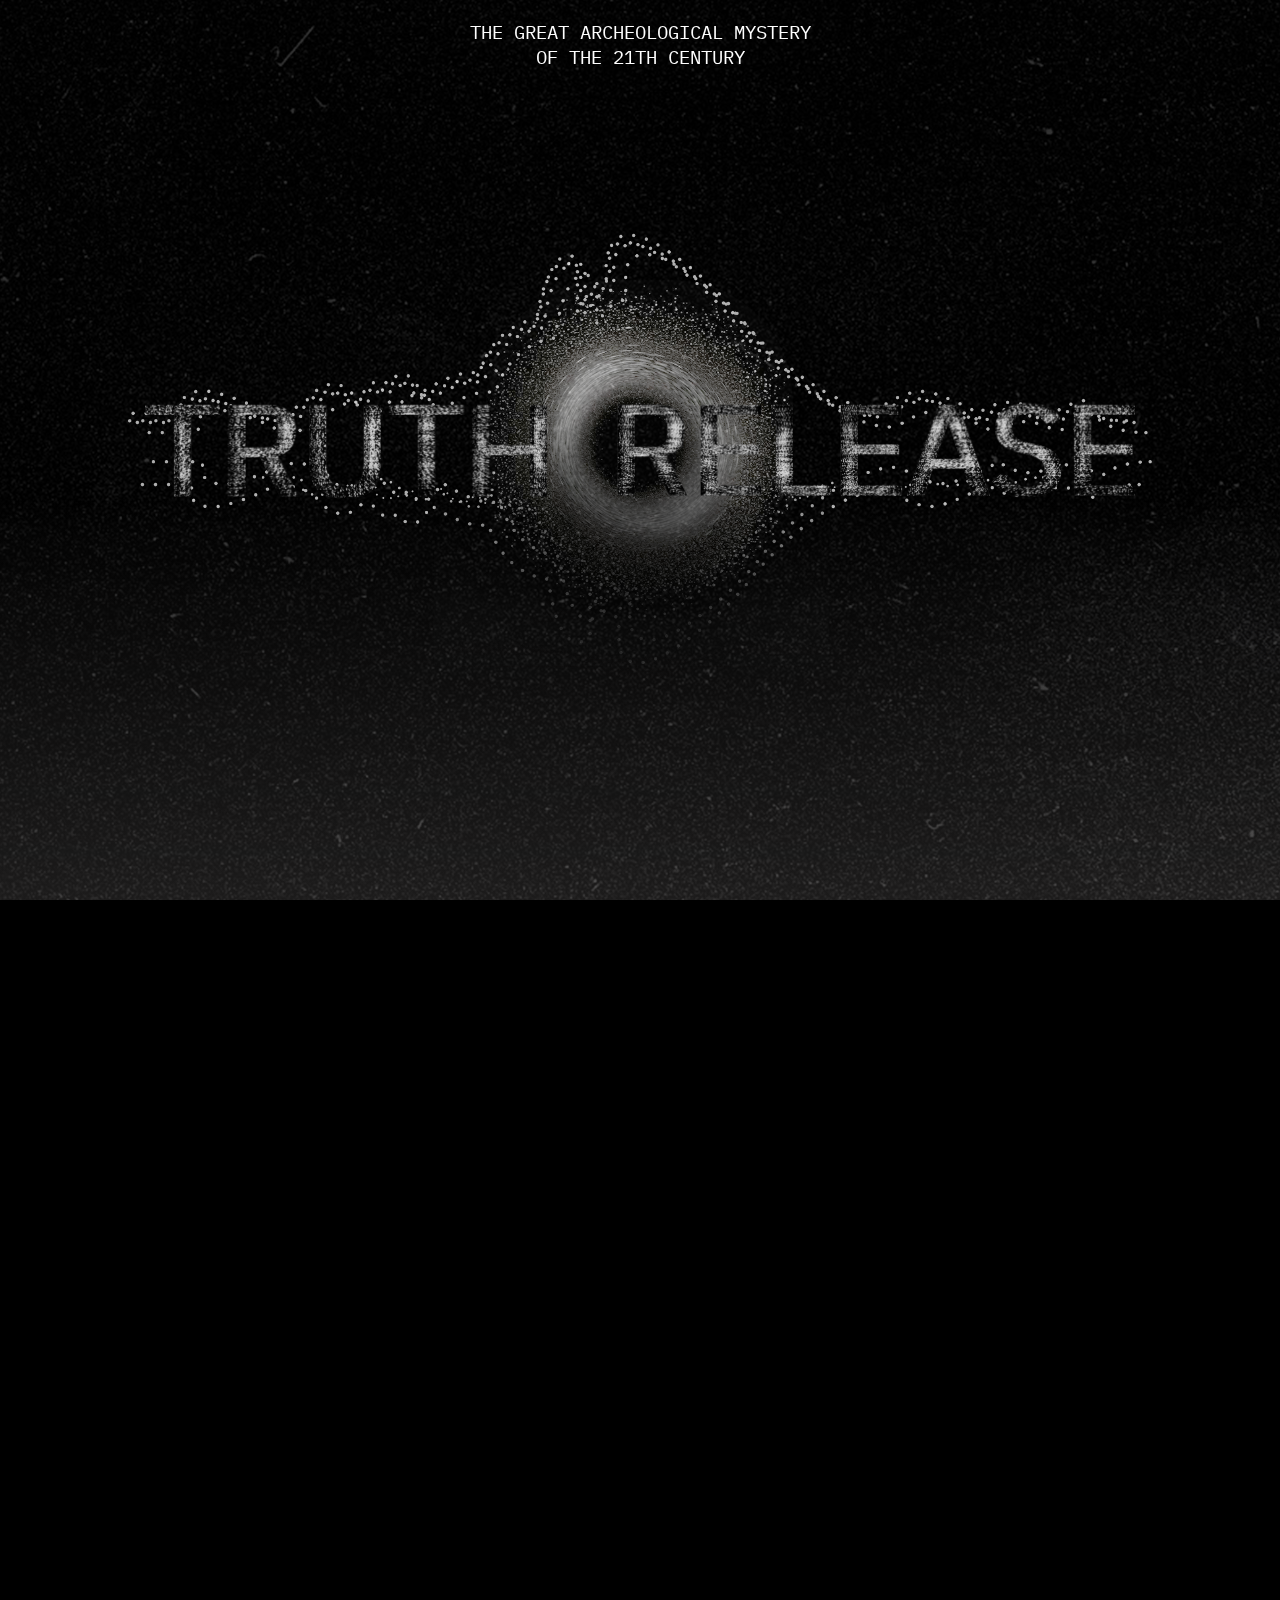
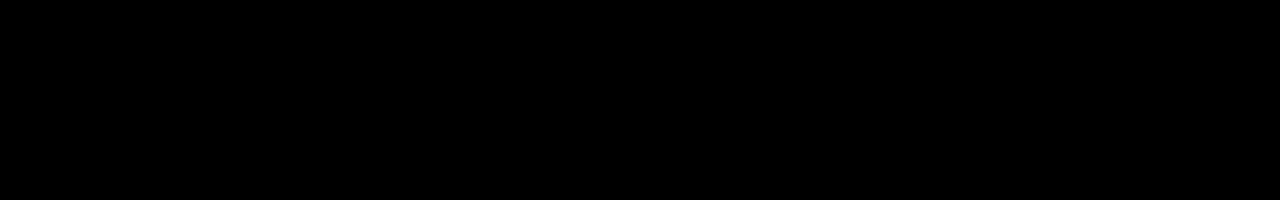
==== commit 2e646ff8: "12" ====
--- a/index.html
+++ b/index.html
@@ -157,13 +157,16 @@
         <div class="texture-overlay2"></div> 
         <div class="dhm-icon hidden">
             <img src="images/dhm.svg" alt="DHM">
-            <img src="images/dhm_circle.svg" alt="">
         </div>
-         
     </div>
     </section>
-    <section class="timerSection">
-        <!-- Контент таймера -->
+    <section class="timerSection" id="timerSection">
+        <div class="timer_circle_left"><img src="images/timer_circle_left.png" alt=""></div>
+        <div class="timer_circle_middle"><img src="images/timer_circle_middle.png" alt=""></div>
+        <div class="timer_circle_right"><img src="images/timer_circle_right.png" alt=""></div>
+        <div class="numbers_middle"><img src="images/timernumber2.png" alt=""></div>
+        <div class="numbers_left"><img src="images/timernumber4.png" alt=""></div>
+        <div class="numbers_right"><img src="images/timernumber3.png" alt=""></div>
     </section>
     
 </body>
--- a/styles.css
+++ b/styles.css
@@ -3,6 +3,7 @@
     height: 100vw;
     overflow-x: hidden;
     }
+
     .text_block_1 {
         font-family: "IBM Plex Mono", monospace;
         font-size: 1.5vw;
@@ -44,7 +45,6 @@
         padding: 0;
     }
     
-    /* Текстовые блоки */
     .text_block_2 {
         width: 35%;
         margin: 3vh auto;
@@ -96,7 +96,7 @@
         left: 50%;
         transform: translate(-50%, -50%);
         z-index: 1;
-        width: 25vw; 
+        width: 24vw; 
         height: auto; 
         max-width: 100vw; 
         max-height: 100vh;
@@ -443,7 +443,7 @@
         top: 50%;
         left: 50%;
         margin-top: -3%;
-        transform: translate(-50%, -50%) scale(1.5); 
+        transform: translate(-50%, -50%) scale(1.4); 
         z-index: 85;
     }
     .center img {
@@ -456,7 +456,7 @@
         top: 50%; 
         left: 50%; 
         margin-top: -3%;
-        transform: translate(-50%, -50%) scale(1.5); 
+        transform: translate(-50%, -50%) scale(1.4); 
         z-index: 61;
     }
     .tunnel1-6-08 img {
@@ -469,7 +469,7 @@
         top: 50%; 
         left: 50%;
         margin-top: -3%;
-        transform: translate(-50%, -50%) scale(1.5); 
+        transform: translate(-50%, -50%) scale(1.4); 
         z-index: 62;
     }
     .tunnel1-9-07 img {
@@ -482,7 +482,7 @@
         top: 50%; 
         left: 50%; 
         margin-top: -3%;
-        transform: translate(-50%, -50%) scale(1.5); 
+        transform: translate(-50%, -50%) scale(1.4);  
         z-index: 63;
     }
     .tunnel1-10-06 img {
@@ -495,7 +495,7 @@
         top: 50%; 
         left: 50%; 
         margin-top: -3%;
-        transform: translate(-50%, -50%) scale(1.5); 
+        transform: translate(-50%, -50%) scale(1.4);  
         z-index: 65;
     }
     .tunnel2-3-01 img {
@@ -508,7 +508,7 @@
         top: 50%; 
         left: 50%; 
         margin-top: -3%;
-        transform: translate(-50%, -50%) scale(1.5); 
+        transform: translate(-50%, -50%) scale(1.4); 
         z-index: 66;
     }
     .tunnel2-5-06 img {
@@ -521,7 +521,7 @@
         top: 50%; 
         left: 50%; 
         margin-top: -3%;
-        transform: translate(-50%, -50%) scale(1.5);
+        transform: translate(-50%, -50%) scale(1.4); 
         z-index: 67;
     }
     .tunnel2-8-10 img {
@@ -534,7 +534,7 @@
         top: 50%; 
         left: 50%;
         margin-top: -3%; 
-        transform: translate(-50%, -50%) scale(1.5);
+        transform: translate(-50%, -50%) scale(1.4); 
         z-index: 68;
     }
     .tunnel3-1-02 img {
@@ -547,7 +547,7 @@
         top: 50%; 
         left: 50%; 
         margin-top: -3%;
-        transform: translate(-50%, -50%) scale(1.5);
+        transform: translate(-50%, -50%) scale(1.4); 
         z-index: 69;
     }
     .tunnel3-3-06 img {
@@ -560,7 +560,7 @@
         top: 50%; 
         left: 50%; 
         margin-top: -3%;
-        transform: translate(-50%, -50%) scale(1.5);
+        transform: translate(-50%, -50%) scale(1.4); 
         z-index: 70;  
     }
     .tunnel3-6-08 img {
@@ -573,7 +573,7 @@
         top: 50%; 
         left: 50%; 
         margin-top: -3%;
-        transform: translate(-50%, -50%) scale(1.5);
+        transform: translate(-50%, -50%) scale(1.4); 
         z-index: 71;
     }
     .tunnel3-9-10 img {
@@ -586,7 +586,7 @@
         top: 50%; 
         left: 50%;
         margin-top: -3%; 
-        transform: translate(-50%, -50%) scale(1.5);
+        transform: translate(-50%, -50%) scale(1.4); 
         z-index: 72;
     }
     .tunnel4-2-03 img {
@@ -599,7 +599,7 @@
         top: 50%; 
         left: 50%; 
         margin-top: -3%;
-        transform: translate(-50%, -50%) scale(1.5);
+        transform: translate(-50%, -50%) scale(1.4); 
         z-index: 73;
     }
     .tunnel4-5-07 img {
@@ -612,7 +612,7 @@
         top: 50%; 
         left: 50%; 
         margin-top: -3%;
-        transform: translate(-50%, -50%) scale(1.5);
+        transform: translate(-50%, -50%) scale(1.4); 
         z-index: 74;
     }
     .tunnel5-2-03 img {
@@ -625,7 +625,7 @@
         top: 50%; 
         left: 50%; 
         margin-top: -3%;
-        transform: translate(-50%, -50%) scale(1.5);
+        transform: translate(-50%, -50%) scale(1.4); 
         z-index: 75;
     }
     .tunnel5-6-08 img {
@@ -638,7 +638,7 @@
         top: 50%; 
         left: 50%; 
         margin-top: -3%;
-        transform: translate(-50%, -50%) scale(1.5);
+        transform: translate(-50%, -50%) scale(1.4); 
         z-index: 76;
     }
     .tunnel5-7-10 img {
@@ -651,7 +651,7 @@
         top: 50%; 
         left: 50%; 
         margin-top: -3%;
-        transform: translate(-50%, -50%) scale(1.5);
+        transform: translate(-50%, -50%) scale(1.4); 
         z-index: 77;
     }
     .tunnel6-6-03 img {
@@ -664,7 +664,7 @@
         top: 50%; 
         left: 50%; 
         margin-top: -3%;
-        transform: translate(-50%, -50%) scale(1.5);
+        transform: translate(-50%, -50%) scale(1.4); 
         z-index: 78;
     }
     .tunnel6-9-09 img {
@@ -677,7 +677,7 @@
         top: 50%; 
         left: 50%; 
         margin-top: -3%;
-        transform: translate(-50%, -50%) scale(1.5);
+        transform: translate(-50%, -50%) scale(1.4); 
         z-index: 79;
     }
     .tunnel6-10-10 img {
@@ -690,7 +690,7 @@
         top: 50%; 
         left: 50%; 
         margin-top: -3%;
-        transform: translate(-50%, -50%) scale(1.5);
+        transform: translate(-50%, -50%) scale(1.4); 
         z-index: 80;
     }
     .tunnel7-1-02 img {
@@ -703,7 +703,7 @@
         top: 50%; 
         left: 50%; 
         margin-top: -3%;
-        transform: translate(-50%, -50%) scale(1.5);
+        transform: translate(-50%, -50%) scale(1.4); 
         z-index: 81;
     }
     .tunnel7-3-10 img {
@@ -716,7 +716,7 @@
         top: 50%; 
         left: 50%; 
         margin-top: -3%;
-        transform: translate(-50%, -50%) scale(1.5);
+        transform: translate(-50%, -50%) scale(1.4); 
         z-index: 82;
     }
     .tunnel7-6-10 img {
@@ -729,7 +729,7 @@
         top: 50%; 
         left: 50%; 
         margin-top: -3%;
-        transform: translate(-50%, -50%) scale(1.5);
+        transform: translate(-50%, -50%) scale(1.4); 
         z-index: 83;
     }
     .tunnel8-6-10 img {
@@ -749,7 +749,7 @@
         align-items: center;
         z-index: 10;
         height: auto; 
-        transform: translate(-50%, -50%) scale(1.7);
+        transform: translate(-50%, -50%) scale(1.5);
     }
     .building1 img, .building2 img, .building3 img, .building4 img, .building5 img, .building6 img, .building7 img, .building8 img, 
     .building9 img, .building10 img, .building11 img, .building12 img, .building13 img, .building14 img, .building15 img, 
@@ -923,7 +923,7 @@
     position: absolute; 
     top: 50%; 
     left: 50%; 
-    transform: translate(-50%, -50%) scale(1.7);
+    transform: translate(-50%, -50%) scale(1.5);
     display: flex;
     justify-content: center;
     align-items: center;
@@ -974,7 +974,7 @@
     position: absolute; 
     top: 50%; 
     left: 50%;
-    transform: translate(-50%, -50%) scale(1.5);
+    transform: translate(-50%, -50%) scale(1.4);
     z-index: 9999;
     opacity: 0;
     animation: imageFadeIn 2s ease-out forwards; 
@@ -1002,8 +1002,8 @@
     transform: translate(-50%, -50%);
     width: 1.5vw; 
     height: auto;
-    margin-top: -12.2%; 
-    margin-left: 15%;
+    margin-top: -10.5%; 
+    margin-left: 13%;
     z-index: 99999;
 }
 
@@ -1020,8 +1020,8 @@
     transform: translate(-50%, -50%);
     width: 1.5vw; 
     height: auto;
-    margin-top: 8.5%;
-    margin-left: 11%; 
+    margin-top: 7.6%;
+    margin-left: 9.5%; 
     z-index: 99999;
 }
 
@@ -1038,8 +1038,8 @@
     transform: translate(-50%, -50%);
     width: 1.5vw; 
     height: auto;
-    margin-top: 10.5%; 
-    margin-left: -3.5%; 
+    margin-top: 9%; 
+    margin-left: -3%; 
     z-index: 99999;
 }
 
@@ -1056,8 +1056,8 @@
     transform: translate(-50%, -50%);
     width: 1.5vw; 
     height: auto;
-    margin-top: -4%; 
-    margin-left: -16%; 
+    margin-top: -3%; 
+    margin-left: -12.5%; 
     z-index: 99999;
 }
 
@@ -1110,40 +1110,46 @@
 }
 
 .dhm-icon {
-    display: none;  /* Скрыта по умолчанию */
-    position: absolute;  /* или fixed, в зависимости от того, где ты хочешь отображать иконку */
-    top: 50%;  /* Позиционируем иконку по вертикали */
-    left: 50%;  /* Позиционируем иконку по горизонтали */
-    transform: translate(-50%, -50%);  /* Центрируем иконку */
-    z-index: 100000000;  /* Убедись, что иконка будет поверх остальных элементов */
+    display: none;  
+    position: absolute;  
+    left: 2.5%;
+    transform: translateX(-50%) scale(1.3);
+    top: -1vh;
+    z-index: 100000000;
+    animation: blink-animation 2s infinite alternate;  
 }
 
 .dhm-icon.hidden {
-    display: none;  /* Скрыта, если имеет класс "hidden" */
+    display: none; 
 }
 
 .dhm-icon img {
-    max-width: 100px; /* Например, ограничение по ширине */
-    max-height: 100px; /* Ограничение по высоте */
+    max-width: 100%; 
+    max-height: 100%; 
 }
 
 #dhmIcon {
-    display: none; /* Изначально иконка скрыта */
-    position: fixed; /* Размещение на экране */
-    top: 10px; /* Пример позиции */
-    right: 10px; /* Пример позиции */
-    z-index: 9999; /* Убедитесь, что иконка будет на переднем плане */
+    display: none; 
+    position: fixed; 
+    top: 10px;
+    right: 10px; 
+    z-index: 9999;
   }
-  
 
 .blink {
-    animation: blink-animation 1s infinite alternate;
+    animation: blink-animation 2s infinite alternate;
     opacity: 1;
 }
 
 @keyframes blink-animation {
-    0% { opacity: 0.2; }
-    100% { opacity: 1; }
+    0% { 
+        opacity: 0.2; 
+        transform: translateX(-50%) scale(1.1);  /* Начальный размер */
+    }
+    100% { 
+        opacity: 1; 
+        transform: translateX(-50%) scale(1.3);  /* Увеличиваем на 10% */
+    }
 }
 
 .timerSection {
@@ -1155,7 +1161,133 @@
     pointer-events: none;
     transition: opacity 0.5s ease-in-out;
 }
-.timerSection {
-    scroll-behavior: smooth;  /* Это обеспечит плавную прокрутку */
-}
-
+    .timer_circle_left {
+        position: absolute; 
+        top: 50%; 
+        left: 50%; 
+        margin-left: -16.7%;
+        transform: translate(-50%, -50%);
+        width: 33vw;
+        display: flex;
+        justify-content: center;
+        align-items: center;
+        z-index: 1000000;
+        height: auto;
+    }
+    .timer_circle_left img {
+        max-width: 100%;  
+        height: auto;  
+        object-fit: contain; 
+        opacity: 1; 
+        }
+    .timer_circle_middle {
+    position: absolute; 
+    top: 50%; 
+    left: 50%; 
+    width: 32vw;
+    transform: translate(-50%, -50%);
+    display: flex;
+    justify-content: center;
+    align-items: center;
+    z-index: 10000001;
+    height: auto;
+    }
+
+    .timer_circle_middle img {
+    max-width: 100%;  
+    height: auto;  
+    object-fit: contain; 
+    opacity: 1; 
+    animation: rotateImagemiddle 160s infinite linear;
+    }
+    
+    @keyframes rotateImagemiddle {
+        0% {
+            transform: rotate(0deg);
+        }
+        100% {
+            transform: rotate(360deg);
+        }
+    }
+    .timer_circle_right {
+    position: absolute; 
+    top: 50%; 
+    left: 50%; 
+    width: 40vw;
+    transform: translate(-50%, -50%) scale(0.83) rotate(-3deg);
+    margin-left: 16.8%;
+    display: flex;
+    justify-content: center;
+    align-items: center;
+    z-index: 10000002;
+    height: auto;
+    }
+
+    .timer_circle_right img {
+        max-width: 100%;  
+        height: auto;  
+        object-fit: contain; 
+        opacity: 1; 
+        }
+
+.numbers_middle{
+    position: absolute; 
+    top: 50%; 
+    left: 50%; 
+    width: 38vw;
+    margin-top: -0.1%;
+    transform: translate(-50%, -50%);
+    display: flex;
+    justify-content: center;
+    align-items: center;
+    z-index: 1000000;
+    height: auto;
+}
+
+.numbers_middle img {
+    max-width: 100%;  
+    height: auto;  
+    object-fit: contain; 
+    opacity: 1; 
+    }
+    .numbers_right {
+        position: absolute; 
+        top: 50%; 
+        left: 50%; 
+        width: 24vw;
+        margin-left: 16.7%;
+        margin-top: -0.05%;
+        transform: translate(-50%, -50%);
+        display: flex;
+        justify-content: center;
+        align-items: center;
+        z-index: 10000011;
+        height: auto;
+    }
+    .numbers_right img {
+        max-width: 100%;  
+        height: auto;  
+        object-fit: contain; 
+        opacity: 1; 
+        }
+
+        .numbers_left {
+            position: absolute; 
+            top: 50%; 
+            left: 50%; 
+            width: 24vw;
+            margin-left: -16.7%;
+            margin-top: -0.05%;
+            transform: translate(-50%, -50%);
+            display: flex;
+            justify-content: center;
+            align-items: center;
+            z-index: 10000012;
+            height: auto;
+        }
+        .numbers_left img {
+            max-width: 100%;  
+            height: auto;  
+            object-fit: contain; 
+            opacity: 1; 
+            }